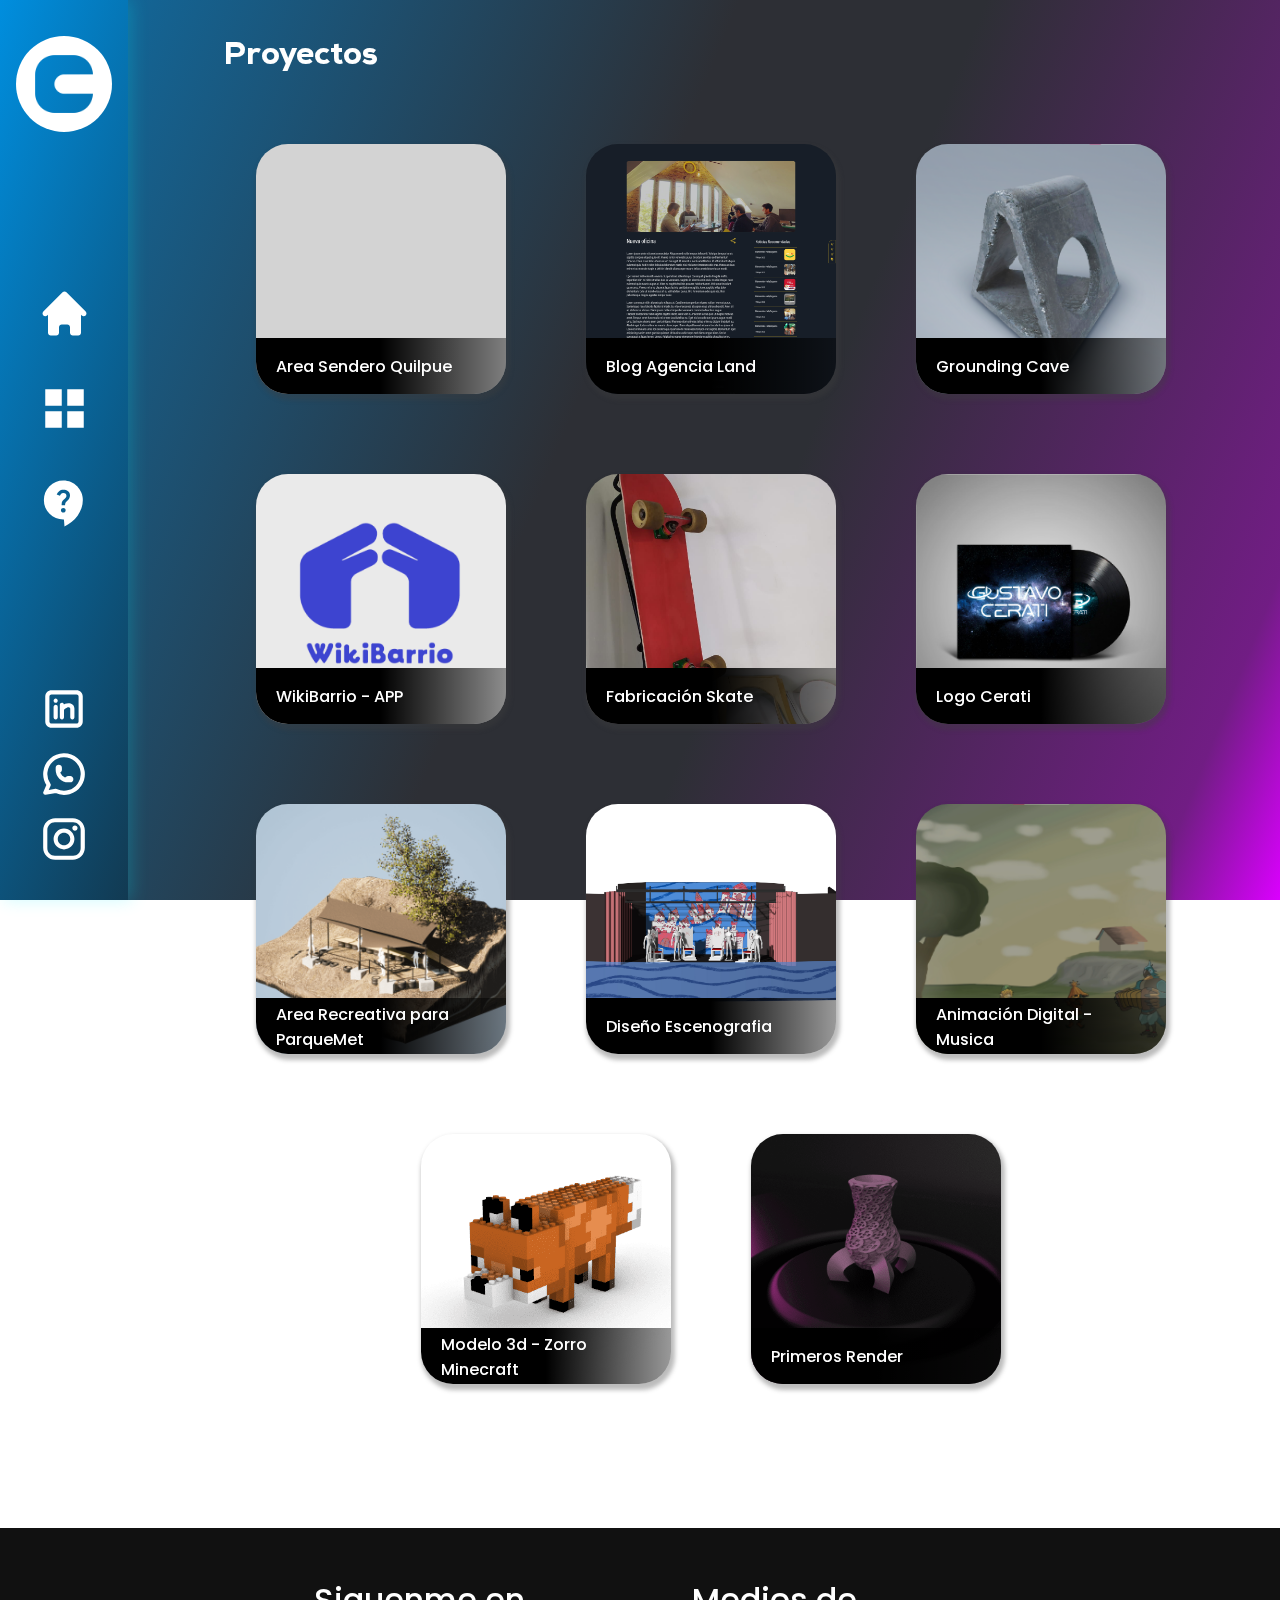
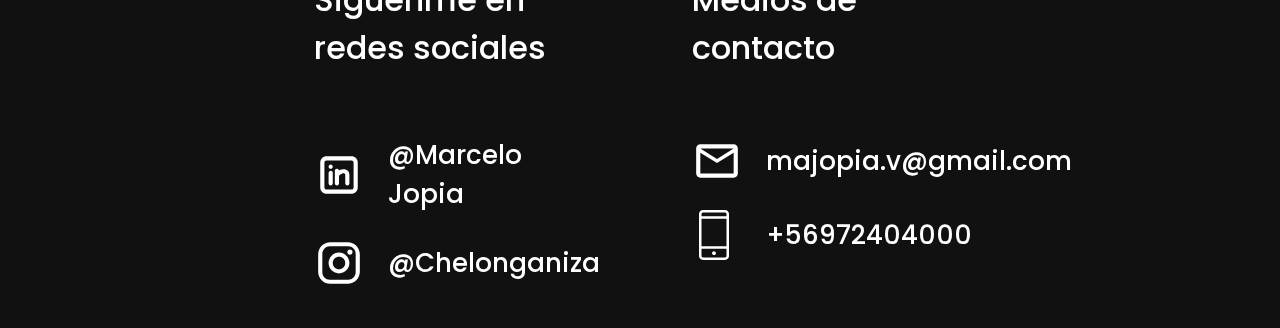
==== pages/proyectos.html @ ce01f214 "Solo falta lightbox" ====
<!DOCTYPE html>
<html lang="en">
<head>
    <meta charset="UTF-8">
    <meta name="viewport" content="width=device-width, initial-scale=1.0">
    <title>Proyectos</title>
    <link rel="stylesheet" href="../style.css">
    <link rel="icon" href="../images/favicon-16x16.png">
    <script src="../scripts/navbar.js"></script>
</head>
<body>
    <header>
        <div class="navbarDesktopShow">
            <nav class="navbar-desktop">
                <a href="../index.html" class="navbar-desktop-logo"></a>
                <div class="navbar-icons-desktop">
                    <a href="../index.html" class="navbar-icon-desktop">
                        <svg xmlns="http://www.w3.org/2000/svg" width="55" height="55" viewBox="0 0 55 55" fill="none">
                            <path d="M29.4446 6.30565C28.9289 5.79011 28.2296 5.50049 27.5004 5.50049C26.7712 5.50049 26.0718 5.79011 25.5561 6.30565L6.30614 25.5557C5.8052 26.0743 5.52802 26.769 5.53428 27.49C5.54055 28.211 5.82976 28.9008 6.33964 29.4107C6.84951 29.9205 7.53924 30.2097 8.26028 30.216C8.98132 30.2223 9.67598 29.9451 10.1946 29.4442L11.0004 28.6384V46.7499C11.0004 47.4792 11.2901 48.1787 11.8058 48.6944C12.3216 49.2102 13.021 49.4999 13.7504 49.4999H19.2504C19.9797 49.4999 20.6792 49.2102 21.1949 48.6944C21.7107 48.1787 22.0004 47.4792 22.0004 46.7499V41.2499C22.0004 40.5206 22.2901 39.8211 22.8058 39.3054C23.3216 38.7896 24.021 38.4999 24.7504 38.4999H30.2504C30.9797 38.4999 31.6792 38.7896 32.1949 39.3054C32.7107 39.8211 33.0004 40.5206 33.0004 41.2499V46.7499C33.0004 47.4792 33.2901 48.1787 33.8058 48.6944C34.3216 49.2102 35.021 49.4999 35.7504 49.4999H41.2504C41.9797 49.4999 42.6792 49.2102 43.1949 48.6944C43.7107 48.1787 44.0004 47.4792 44.0004 46.7499V28.6384L44.8061 29.4442C45.3248 29.9451 46.0194 30.2223 46.7405 30.216C47.4615 30.2097 48.1513 29.9205 48.6611 29.4107C49.171 28.9008 49.4602 28.211 49.4665 27.49C49.4728 26.769 49.1956 26.0743 48.6946 25.5557L29.4446 6.30565Z" fill="white"/>
                        </svg>
                    </a>
                    <a href="#" class="navbar-icon-desktop">
                        <svg xmlns="http://www.w3.org/2000/svg" width="55" height="55" viewBox="0 0 55 55" fill="none">
                            <path d="M24.75 24.75V8.25H8.25V24.75H24.75ZM46.75 24.75V8.25H30.25V24.75H46.75ZM24.75 46.75V30.25H8.25V46.75H24.75ZM46.75 46.75V30.25H30.25V46.75H46.75Z" fill="white"/>
                        </svg>
                    </a>
                    <a href="#footer" class="navbar-icon-desktop">
                        <svg xmlns="http://www.w3.org/2000/svg" width="55" height="55" viewBox="0 0 55 55" fill="none">
                            <path d="M27.5 50.4168L26.9271 43.5418H26.3542C20.9306 43.5418 16.3281 41.6512 12.5469 37.87C8.76562 34.0887 6.875 29.4863 6.875 24.0627C6.875 18.6391 8.76562 14.0366 12.5469 10.2554C16.3281 6.47412 20.9306 4.5835 26.3542 4.5835C29.066 4.5835 31.5967 5.08919 33.9465 6.10058C36.2962 7.11197 38.3587 8.50607 40.134 10.2829C41.9092 12.0597 43.3026 14.1222 44.314 16.4704C45.3253 18.8186 45.8318 21.3493 45.8333 24.0627C45.8333 26.9272 45.3658 29.6772 44.4308 32.3127C43.4958 34.9481 42.2156 37.3925 40.59 39.646C38.9675 41.8995 37.0387 43.9429 34.8035 45.7762C32.5684 47.6095 30.1339 49.1564 27.5 50.4168ZM26.2969 36.6095C26.9462 36.6095 27.5 36.3804 27.9583 35.922C28.4167 35.4637 28.6458 34.9099 28.6458 34.2606C28.6458 33.6113 28.4167 33.0575 27.9583 32.5991C27.5 32.1408 26.9462 31.9116 26.2969 31.9116C25.6476 31.9116 25.0938 32.1408 24.6354 32.5991C24.1771 33.0575 23.9479 33.6113 23.9479 34.2606C23.9479 34.9099 24.1771 35.4637 24.6354 35.922C25.0938 36.3804 25.6476 36.6095 26.2969 36.6095ZM24.6354 29.3335H28.0729C28.0729 28.1877 28.1875 27.3856 28.4167 26.9272C28.6458 26.4689 29.3715 25.6286 30.5938 24.4064C31.2813 23.7189 31.8542 22.9741 32.3125 22.172C32.7708 21.37 33 20.5106 33 19.5939C33 17.646 32.3415 16.1847 31.0246 15.21C29.7076 14.2352 28.1508 13.7486 26.3542 13.7502C24.6736 13.7502 23.2604 14.2184 22.1146 15.155C20.9688 16.0915 20.1667 17.2274 19.7083 18.5627L22.9167 19.8231C23.1076 19.1738 23.4705 18.5344 24.0052 17.905C24.5399 17.2755 25.3229 16.96 26.3542 16.9585C27.3854 16.9585 28.1592 17.245 28.6756 17.8179C29.192 18.3908 29.4494 19.021 29.4479 19.7085C29.4479 20.3578 29.2569 20.9406 28.875 21.457C28.4931 21.9734 28.0347 22.4982 27.5 23.0314C26.1632 24.1772 25.3519 25.0847 25.0662 25.7539C24.7806 26.4231 24.6369 27.6163 24.6354 29.3335Z" fill="white"/>
                        </svg>
                    </a>
                </div>
                <div class="navbar-desktop-socialnetworks-icons">
                    <a href="https://www.linkedin.com/in/marcelo-jopia-videla-800a271a1/" target="_blank" class="navbar-desktop-socialnetworks-icon">
                        <svg xmlns="http://www.w3.org/2000/svg" width="50" height="50" viewBox="0 0 50 50" fill="none">
                            <path d="M37.5 6.25C39.1576 6.25 40.7473 6.90848 41.9194 8.08058C43.0915 9.25269 43.75 10.8424 43.75 12.5V37.5C43.75 39.1576 43.0915 40.7473 41.9194 41.9194C40.7473 43.0915 39.1576 43.75 37.5 43.75H12.5C10.8424 43.75 9.25269 43.0915 8.08058 41.9194C6.90848 40.7473 6.25 39.1576 6.25 37.5V12.5C6.25 10.8424 6.90848 9.25269 8.08058 8.08058C9.25269 6.90848 10.8424 6.25 12.5 6.25H37.5ZM37.5 10.4167H12.5C11.9475 10.4167 11.4176 10.6362 11.0269 11.0269C10.6362 11.4176 10.4167 11.9475 10.4167 12.5V37.5C10.4167 38.0525 10.6362 38.5824 11.0269 38.9731C11.4176 39.3638 11.9475 39.5833 12.5 39.5833H37.5C38.0525 39.5833 38.5824 39.3638 38.9731 38.9731C39.3638 38.5824 39.5833 38.0525 39.5833 37.5V12.5C39.5833 11.9475 39.3638 11.4176 38.9731 11.0269C38.5824 10.6362 38.0525 10.4167 37.5 10.4167ZM16.6667 20.8333C17.1769 20.8334 17.6695 21.0207 18.0508 21.3598C18.4321 21.6989 18.6757 22.1661 18.7354 22.6729L18.75 22.9167V33.3333C18.7494 33.8643 18.5461 34.3751 18.1816 34.7612C17.817 35.1473 17.3188 35.3797 16.7888 35.4108C16.2587 35.4419 15.7367 35.2694 15.3295 34.9286C14.9223 34.5878 14.6606 34.1044 14.5979 33.5771L14.5833 33.3333V22.9167C14.5833 22.3641 14.8028 21.8342 15.1935 21.4435C15.5842 21.0528 16.1141 20.8333 16.6667 20.8333ZM22.9167 18.75C23.4046 18.7499 23.877 18.9211 24.2517 19.2337C24.6263 19.5462 24.8793 19.9804 24.9667 20.4604C25.3859 20.2173 25.8193 19.9996 26.2646 19.8083C27.6542 19.2146 29.7354 18.8875 31.6146 19.4771C32.6 19.7896 33.5896 20.3729 34.3229 21.3667C34.9792 22.2521 35.3333 23.3292 35.4042 24.5396L35.4167 25V33.3333C35.4161 33.8643 35.2128 34.3751 34.8482 34.7612C34.4837 35.1473 33.9855 35.3797 33.4554 35.4108C32.9253 35.4419 32.4034 35.2694 31.9962 34.9286C31.589 34.5878 31.3273 34.1044 31.2646 33.5771L31.25 33.3333V25C31.25 24.3125 31.0833 23.9917 30.975 23.8437C30.8195 23.6503 30.6052 23.5128 30.3646 23.4521C29.6396 23.2229 28.5958 23.3438 27.9021 23.6396C26.8604 24.0854 25.9062 24.7854 25.2563 25.4333L25 25.7083V33.3333C24.9994 33.8643 24.7961 34.3751 24.4316 34.7612C24.067 35.1473 23.5688 35.3797 23.0388 35.4108C22.5087 35.4419 21.9867 35.2694 21.5795 34.9286C21.1723 34.5878 20.9106 34.1044 20.8479 33.5771L20.8333 33.3333V20.8333C20.8333 20.2808 21.0528 19.7509 21.4435 19.3602C21.8342 18.9695 22.3641 18.75 22.9167 18.75ZM16.6667 14.5833C17.2192 14.5833 17.7491 14.8028 18.1398 15.1935C18.5305 15.5842 18.75 16.1141 18.75 16.6667C18.75 17.2192 18.5305 17.7491 18.1398 18.1398C17.7491 18.5305 17.2192 18.75 16.6667 18.75C16.1141 18.75 15.5842 18.5305 15.1935 18.1398C14.8028 17.7491 14.5833 17.2192 14.5833 16.6667C14.5833 16.1141 14.8028 15.5842 15.1935 15.1935C15.5842 14.8028 16.1141 14.5833 16.6667 14.5833Z" fill="white"/>
                        </svg>
                    </a>
                    <a href="https://wa.link/iuhqma" target="_blank" class="navbar-desktop-socialnetworks-icon">
                        <svg xmlns="http://www.w3.org/2000/svg" width="42" height="42" viewBox="0 0 42 42" fill="none">
                            <path d="M2.25 39.75L5.6875 31.8333C3.05763 28.1001 1.88056 23.5355 2.37718 18.996C2.8738 14.4566 5.00997 10.2545 8.38481 7.17816C11.7596 4.10188 16.1411 2.36294 20.707 2.2877C25.2729 2.21247 29.7094 3.8061 33.1837 6.76952C36.6581 9.73295 38.9315 13.8624 39.5775 18.3831C40.2234 22.9037 39.1973 27.5046 36.6919 31.3224C34.1864 35.1403 30.3738 37.9125 25.9696 39.119C21.5653 40.3254 16.8721 39.8831 12.7708 37.875L2.25 39.75Z" stroke="white" stroke-width="4.16667" stroke-linecap="round" stroke-linejoin="round"/>
                            <path d="M14.75 16.8335C14.75 17.1098 14.8597 17.3747 15.0551 17.5701C15.2504 17.7654 15.5154 17.8752 15.7917 17.8752C16.0679 17.8752 16.3329 17.7654 16.5282 17.5701C16.7236 17.3747 16.8333 17.1098 16.8333 16.8335V14.7502C16.8333 14.4739 16.7236 14.2089 16.5282 14.0136C16.3329 13.8182 16.0679 13.7085 15.7917 13.7085C15.5154 13.7085 15.2504 13.8182 15.0551 14.0136C14.8597 14.2089 14.75 14.4739 14.75 14.7502V16.8335ZM14.75 16.8335C14.75 19.5962 15.8475 22.2457 17.801 24.1992C19.7545 26.1527 22.404 27.2502 25.1667 27.2502M25.1667 27.2502H27.25C27.5263 27.2502 27.7912 27.1404 27.9866 26.9451C28.1819 26.7497 28.2917 26.4848 28.2917 26.2085C28.2917 25.9322 28.1819 25.6673 27.9866 25.4719C27.7912 25.2766 27.5263 25.1668 27.25 25.1668H25.1667C24.8904 25.1668 24.6254 25.2766 24.4301 25.4719C24.2347 25.6673 24.125 25.9322 24.125 26.2085C24.125 26.4848 24.2347 26.7497 24.4301 26.9451C24.6254 27.1404 24.8904 27.2502 25.1667 27.2502Z" stroke="white" stroke-width="4.16667" stroke-linecap="round" stroke-linejoin="round"/>
                        </svg>
                    </a>
                    <a href="https://www.instagram.com/chelonganiza/" target="_blank" class="navbar-desktop-socialnetworks-icon">
                        <svg xmlns="http://www.w3.org/2000/svg" width="50" height="50" viewBox="0 0 50 50" fill="none">
                            <path d="M16.2503 4.16699H33.7503C40.417 4.16699 45.8337 9.58366 45.8337 16.2503V33.7503C45.8337 36.955 44.5606 40.0285 42.2945 42.2945C40.0285 44.5606 36.955 45.8337 33.7503 45.8337H16.2503C9.58366 45.8337 4.16699 40.417 4.16699 33.7503V16.2503C4.16699 13.0456 5.44005 9.97218 7.70612 7.70612C9.97218 5.44005 13.0456 4.16699 16.2503 4.16699ZM15.8337 8.33366C13.8445 8.33366 11.9369 9.12384 10.5304 10.5304C9.12384 11.9369 8.33366 13.8445 8.33366 15.8337V34.167C8.33366 38.3128 11.6878 41.667 15.8337 41.667H34.167C36.1561 41.667 38.0638 40.8768 39.4703 39.4703C40.8768 38.0638 41.667 36.1561 41.667 34.167V15.8337C41.667 11.6878 38.3128 8.33366 34.167 8.33366H15.8337ZM35.9378 11.4587C36.6285 11.4587 37.2909 11.733 37.7793 12.2214C38.2676 12.7098 38.542 13.3722 38.542 14.0628C38.542 14.7535 38.2676 15.4159 37.7793 15.9042C37.2909 16.3926 36.6285 16.667 35.9378 16.667C35.2472 16.667 34.5848 16.3926 34.0964 15.9042C33.608 15.4159 33.3337 14.7535 33.3337 14.0628C33.3337 13.3722 33.608 12.7098 34.0964 12.2214C34.5848 11.733 35.2472 11.4587 35.9378 11.4587ZM25.0003 14.5837C27.763 14.5837 30.4125 15.6811 32.366 17.6346C34.3195 19.5881 35.417 22.2377 35.417 25.0003C35.417 27.763 34.3195 30.4125 32.366 32.366C30.4125 34.3195 27.763 35.417 25.0003 35.417C22.2377 35.417 19.5881 34.3195 17.6346 32.366C15.6811 30.4125 14.5837 27.763 14.5837 25.0003C14.5837 22.2377 15.6811 19.5881 17.6346 17.6346C19.5881 15.6811 22.2377 14.5837 25.0003 14.5837ZM25.0003 18.7503C23.3427 18.7503 21.753 19.4088 20.5809 20.5809C19.4088 21.753 18.7503 23.3427 18.7503 25.0003C18.7503 26.6579 19.4088 28.2476 20.5809 29.4197C21.753 30.5918 23.3427 31.2503 25.0003 31.2503C26.6579 31.2503 28.2476 30.5918 29.4197 29.4197C30.5918 28.2476 31.2503 26.6579 31.2503 25.0003C31.2503 23.3427 30.5918 21.753 29.4197 20.5809C28.2476 19.4088 26.6579 18.7503 25.0003 18.7503Z" fill="white"/>
                        </svg>
                    </a>
                </div>
            </nav>
        </div>
        <div class="navbarMobileShow">
            <nav>
                <div class="navbarMobileLayout">
                    <a href="../index.html"><img class="navbarMobileLogo" src="../images/mi-logo-gris-turquesa.png" alt=""></a>
                    <div class="navbarBurguerIcon" onclick="abrir();">
                        <svg xmlns="http://www.w3.org/2000/svg" width="42" height="42" viewBox="0 0 42 42" fill="none">
                            <path d="M35 30.625C35.6741 30.6253 36.3223 30.885 36.8102 31.3502C37.2981 31.8154 37.5883 32.4505 37.6207 33.1239C37.6531 33.7972 37.4252 34.4572 36.9842 34.9671C36.5432 35.477 35.923 35.7977 35.252 35.8628L35 35.875H7C6.32587 35.8747 5.67771 35.615 5.18982 35.1498C4.70194 34.6846 4.41173 34.0495 4.37933 33.3761C4.34694 32.7028 4.57484 32.0428 5.01581 31.5329C5.45678 31.023 6.07702 30.7023 6.748 30.6372L7 30.625H35ZM35 18.375C35.6962 18.375 36.3639 18.6516 36.8562 19.1438C37.3484 19.6361 37.625 20.3038 37.625 21C37.625 21.6962 37.3484 22.3639 36.8562 22.8562C36.3639 23.3484 35.6962 23.625 35 23.625H7C6.30381 23.625 5.63613 23.3484 5.14384 22.8562C4.65156 22.3639 4.375 21.6962 4.375 21C4.375 20.3038 4.65156 19.6361 5.14384 19.1438C5.63613 18.6516 6.30381 18.375 7 18.375H35ZM35 6.125C35.6962 6.125 36.3639 6.40156 36.8562 6.89384C37.3484 7.38613 37.625 8.05381 37.625 8.75C37.625 9.44619 37.3484 10.1139 36.8562 10.6062C36.3639 11.0984 35.6962 11.375 35 11.375H7C6.30381 11.375 5.63613 11.0984 5.14384 10.6062C4.65156 10.1139 4.375 9.44619 4.375 8.75C4.375 8.05381 4.65156 7.38613 5.14384 6.89384C5.63613 6.40156 6.30381 6.125 7 6.125H35Z" fill="white"/>
                        </svg>
                    </div>
                </div>
                <div class="menuDesplegableLayout" id="navbarDesplegable" style="display: none">
                    <div class="menuDesplegableSeccionTextoLayout">
                        <a class="menuDesplegableTextosLayout" href="../index.html">
                            <h3>Inicio</h3>
                            <svg xmlns="http://www.w3.org/2000/svg" width="45" height="45" viewBox="0 0 45 45" fill="none">
                                <path d="M24.0904 5.15926C23.6685 4.73745 23.0963 4.50049 22.4997 4.50049C21.9031 4.50049 21.3309 4.73745 20.9089 5.15926L5.15895 20.9093C4.74909 21.3336 4.5223 21.902 4.52743 22.4919C4.53256 23.0819 4.76919 23.6462 5.18635 24.0633C5.60352 24.4805 6.16785 24.7171 6.75779 24.7223C7.34774 24.7274 7.91609 24.5006 8.34045 24.0908L8.9997 23.4315V38.25C8.9997 38.8467 9.23675 39.419 9.65871 39.841C10.0807 40.263 10.653 40.5 11.2497 40.5H15.7497C16.3464 40.5 16.9187 40.263 17.3407 39.841C17.7626 39.419 17.9997 38.8467 17.9997 38.25V33.75C17.9997 33.1533 18.2367 32.581 18.6587 32.159C19.0807 31.7371 19.653 31.5 20.2497 31.5H24.7497C25.3464 31.5 25.9187 31.7371 26.3407 32.159C26.7626 32.581 26.9997 33.1533 26.9997 33.75V38.25C26.9997 38.8467 27.2367 39.419 27.6587 39.841C28.0807 40.263 28.653 40.5 29.2497 40.5H33.7497C34.3464 40.5 34.9187 40.263 35.3407 39.841C35.7626 39.419 35.9997 38.8467 35.9997 38.25V23.4315L36.6589 24.0908C37.0833 24.5006 37.6517 24.7274 38.2416 24.7223C38.8315 24.7171 39.3959 24.4805 39.813 24.0633C40.2302 23.6462 40.4668 23.0819 40.472 22.4919C40.4771 21.902 40.2503 21.3336 39.8404 20.9093L24.0904 5.15926Z" fill="black"/>
                            </svg>
                        </a>
                        <a class="menuDesplegableTextosLayout" href="#">
                            <h3>Proyectos</h3>
                            <svg xmlns="http://www.w3.org/2000/svg" width="45" height="45" viewBox="0 0 45 45" fill="none">
                                <path d="M20.25 20.25V6.75H6.75V20.25H20.25ZM38.25 20.25V6.75H24.75V20.25H38.25ZM20.25 38.25V24.75H6.75V38.25H20.25ZM38.25 38.25V24.75H24.75V38.25H38.25Z" fill="black"/>
                            </svg>
                        </a>
                        <a class="menuDesplegableTextosLayout" href="#footer">
                            <h3>Contacto</h3>
                            <svg xmlns="http://www.w3.org/2000/svg" width="45" height="45" viewBox="0 0 45 45" fill="none">
                                <path d="M22.5 41.25L22.0313 35.625H21.5625C17.125 35.625 13.3594 34.0781 10.2656 30.9844C7.17187 27.8906 5.625 24.125 5.625 19.6875C5.625 15.25 7.17187 11.4844 10.2656 8.39063C13.3594 5.29688 17.125 3.75 21.5625 3.75C23.7813 3.75 25.8519 4.16375 27.7744 4.99125C29.6969 5.81875 31.3844 6.95938 32.8369 8.41313C34.2894 9.86688 35.4294 11.5544 36.2569 13.4756C37.0844 15.3969 37.4988 17.4675 37.5 19.6875C37.5 22.0313 37.1175 24.2813 36.3525 26.4375C35.5875 28.5938 34.54 30.5938 33.21 32.4375C31.8825 34.2813 30.3044 35.9531 28.4756 37.4531C26.6469 38.9531 24.655 40.2188 22.5 41.25ZM21.5156 29.9531C22.0469 29.9531 22.5 29.7656 22.875 29.3906C23.25 29.0156 23.4375 28.5625 23.4375 28.0313C23.4375 27.5 23.25 27.0469 22.875 26.6719C22.5 26.2969 22.0469 26.1094 21.5156 26.1094C20.9844 26.1094 20.5313 26.2969 20.1563 26.6719C19.7813 27.0469 19.5938 27.5 19.5938 28.0313C19.5938 28.5625 19.7813 29.0156 20.1563 29.3906C20.5313 29.7656 20.9844 29.9531 21.5156 29.9531ZM20.1563 24H22.9688C22.9688 23.0625 23.0625 22.4063 23.25 22.0313C23.4375 21.6563 24.0313 20.9688 25.0313 19.9688C25.5938 19.4063 26.0625 18.7969 26.4375 18.1406C26.8125 17.4844 27 16.7813 27 16.0313C27 14.4375 26.4613 13.2419 25.3838 12.4444C24.3063 11.6469 23.0325 11.2488 21.5625 11.25C20.1875 11.25 19.0313 11.6331 18.0938 12.3994C17.1563 13.1656 16.5 14.095 16.125 15.1875L18.75 16.2188C18.9063 15.6875 19.2031 15.1644 19.6406 14.6494C20.0781 14.1344 20.7188 13.8763 21.5625 13.875C22.4063 13.875 23.0394 14.1094 23.4619 14.5781C23.8844 15.0469 24.095 15.5625 24.0938 16.125C24.0938 16.6563 23.9375 17.1331 23.625 17.5556C23.3125 17.9781 22.9375 18.4075 22.5 18.8438C21.4063 19.7813 20.7425 20.5238 20.5088 21.0713C20.275 21.6188 20.1575 22.595 20.1563 24Z" fill="black"/>
                            </svg>
                        </a>
                    </div>
                    <div class="menuDesplegableSeccionRedesLayout">
                        <a class="menuDesplegableRedesLayout" href="https://www.linkedin.com/in/marcelo-jopia-videla-800a271a1/" target="_blank">
                            <h5>Linkedin</h5>
                            <svg xmlns="http://www.w3.org/2000/svg" width="38" height="38" viewBox="0 0 38 38" fill="none">
                                <path d="M28.5 4.75C29.7598 4.75 30.968 5.25045 31.8588 6.14124C32.7496 7.03204 33.25 8.24022 33.25 9.5V28.5C33.25 29.7598 32.7496 30.968 31.8588 31.8588C30.968 32.7496 29.7598 33.25 28.5 33.25H9.5C8.24022 33.25 7.03204 32.7496 6.14124 31.8588C5.25045 30.968 4.75 29.7598 4.75 28.5V9.5C4.75 8.24022 5.25045 7.03204 6.14124 6.14124C7.03204 5.25045 8.24022 4.75 9.5 4.75H28.5ZM28.5 7.91667H9.5C9.08007 7.91667 8.67735 8.08348 8.38041 8.38041C8.08348 8.67735 7.91667 9.08007 7.91667 9.5V28.5C7.91667 28.9199 8.08348 29.3227 8.38041 29.6196C8.67735 29.9165 9.08007 30.0833 9.5 30.0833H28.5C28.9199 30.0833 29.3227 29.9165 29.6196 29.6196C29.9165 29.3227 30.0833 28.9199 30.0833 28.5V9.5C30.0833 9.08007 29.9165 8.67735 29.6196 8.38041C29.3227 8.08348 28.9199 7.91667 28.5 7.91667ZM12.6667 15.8333C13.0545 15.8334 13.4288 15.9758 13.7186 16.2335C14.0084 16.4912 14.1935 16.8463 14.2389 17.2314L14.25 17.4167V25.3333C14.2496 25.7369 14.095 26.1251 13.818 26.4185C13.541 26.7119 13.1623 26.8885 12.7595 26.9122C12.3566 26.9358 11.9599 26.8048 11.6504 26.5457C11.341 26.2867 11.1421 25.9193 11.0944 25.5186L11.0833 25.3333V17.4167C11.0833 16.9967 11.2501 16.594 11.5471 16.2971C11.844 16.0001 12.2467 15.8333 12.6667 15.8333ZM17.4167 14.25C17.7875 14.2499 18.1465 14.38 18.4313 14.6176C18.716 14.8551 18.9083 15.1851 18.9747 15.5499C19.2933 15.3652 19.6227 15.1997 19.9611 15.0543C21.0172 14.6031 22.5989 14.3545 24.0271 14.8026C24.776 15.0401 25.5281 15.4834 26.0854 16.2387C26.5842 16.9116 26.8533 17.7302 26.9072 18.6501L26.9167 19V25.3333C26.9162 25.7369 26.7617 26.1251 26.4847 26.4185C26.2076 26.7119 25.829 26.8885 25.4261 26.9122C25.0233 26.9358 24.6266 26.8048 24.3171 26.5457C24.0076 26.2867 23.8087 25.9193 23.7611 25.5186L23.75 25.3333V19C23.75 18.4775 23.6233 18.2337 23.541 18.1212C23.4228 17.9742 23.26 17.8697 23.0771 17.8236C22.5261 17.6494 21.7328 17.7413 21.2056 17.9661C20.4139 18.3049 19.6888 18.8369 19.1948 19.3293L19 19.5383V25.3333C18.9996 25.7369 18.845 26.1251 18.568 26.4185C18.291 26.7119 17.9123 26.8885 17.5095 26.9122C17.1066 26.9358 16.7099 26.8048 16.4004 26.5457C16.091 26.2867 15.8921 25.9193 15.8444 25.5186L15.8333 25.3333V15.8333C15.8333 15.4134 16.0001 15.0107 16.2971 14.7137C16.594 14.4168 16.9967 14.25 17.4167 14.25ZM12.6667 11.0833C13.0866 11.0833 13.4893 11.2501 13.7863 11.5471C14.0832 11.844 14.25 12.2467 14.25 12.6667C14.25 13.0866 14.0832 13.4893 13.7863 13.7863C13.4893 14.0832 13.0866 14.25 12.6667 14.25C12.2467 14.25 11.844 14.0832 11.5471 13.7863C11.2501 13.4893 11.0833 13.0866 11.0833 12.6667C11.0833 12.2467 11.2501 11.844 11.5471 11.5471C11.844 11.2501 12.2467 11.0833 12.6667 11.0833Z" fill="#737373"/>
                            </svg>
                        </a>
                        <a class="menuDesplegableRedesLayout" href="https://www.instagram.com/chelonganiza/" target="_blank">
                            <h5>Instagram</h5>
                            <svg xmlns="http://www.w3.org/2000/svg" width="38" height="38" viewBox="0 0 38 38" fill="none">
                                <path d="M12.3503 3.16675H25.6503C30.717 3.16675 34.8337 7.28341 34.8337 12.3501V25.6501C34.8337 28.0857 33.8661 30.4215 32.1439 32.1437C30.4217 33.8659 28.0859 34.8334 25.6503 34.8334H12.3503C7.28366 34.8334 3.16699 30.7167 3.16699 25.6501V12.3501C3.16699 9.91451 4.13452 7.57869 5.85673 5.85648C7.57894 4.13428 9.91475 3.16675 12.3503 3.16675ZM12.0337 6.33341C10.5219 6.33341 9.07211 6.93395 8.00315 8.00291C6.93419 9.07186 6.33366 10.5217 6.33366 12.0334V25.9667C6.33366 29.1176 8.88283 31.6667 12.0337 31.6667H25.967C27.4787 31.6667 28.9285 31.0662 29.9975 29.9973C31.0665 28.9283 31.667 27.4785 31.667 25.9667V12.0334C31.667 8.88258 29.1178 6.33341 25.967 6.33341H12.0337ZM27.3128 8.70841C27.8377 8.70841 28.3411 8.91693 28.7123 9.2881C29.0835 9.65926 29.292 10.1627 29.292 10.6876C29.292 11.2125 29.0835 11.7159 28.7123 12.0871C28.3411 12.4582 27.8377 12.6667 27.3128 12.6667C26.7879 12.6667 26.2845 12.4582 25.9133 12.0871C25.5422 11.7159 25.3337 11.2125 25.3337 10.6876C25.3337 10.1627 25.5422 9.65926 25.9133 9.2881C26.2845 8.91693 26.7879 8.70841 27.3128 8.70841ZM19.0003 11.0834C21.1 11.0834 23.1136 11.9175 24.5983 13.4022C26.0829 14.8868 26.917 16.9005 26.917 19.0001C26.917 21.0997 26.0829 23.1133 24.5983 24.598C23.1136 26.0827 21.1 26.9167 19.0003 26.9167C16.9007 26.9167 14.8871 26.0827 13.4024 24.598C11.9177 23.1133 11.0837 21.0997 11.0837 19.0001C11.0837 16.9005 11.9177 14.8868 13.4024 13.4022C14.8871 11.9175 16.9007 11.0834 19.0003 11.0834ZM19.0003 14.2501C17.7405 14.2501 16.5324 14.7505 15.6416 15.6413C14.7508 16.5321 14.2503 17.7403 14.2503 19.0001C14.2503 20.2599 14.7508 21.468 15.6416 22.3588C16.5324 23.2496 17.7405 23.7501 19.0003 23.7501C20.2601 23.7501 21.4683 23.2496 22.3591 22.3588C23.2499 21.468 23.7503 20.2599 23.7503 19.0001C23.7503 17.7403 23.2499 16.5321 22.3591 15.6413C21.4683 14.7505 20.2601 14.2501 19.0003 14.2501Z" fill="#737373"/>
                            </svg>
                        </a>
                        <a class="menuDesplegableRedesLayout" href="https://wa.link/iuhqma" target="_blank">
                            <h5>Whatsapp</h5>
                            <div class="menuDesplegableIconosRedes">
                                <svg xmlns="http://www.w3.org/2000/svg" width="32" height="32" viewBox="0 0 32 32" fill="none">
                                    <path d="M1.75 30.2499L4.3625 24.2332C2.3638 21.396 1.46922 17.9269 1.84665 14.4769C2.22409 11.0269 3.84758 7.83328 6.41245 5.4953C8.97733 3.15732 12.3073 1.83573 15.7774 1.77855C19.2474 1.72137 22.6191 2.93253 25.2596 5.18473C27.9001 7.43693 29.628 10.5754 30.1189 14.011C30.6098 17.4467 29.83 20.9434 27.9258 23.8449C26.0217 26.7465 23.1241 28.8534 19.7769 29.7703C16.4296 30.6872 12.8628 30.351 9.74583 28.8249L1.75 30.2499Z" stroke="#737373" stroke-width="3" stroke-linecap="round" stroke-linejoin="round"/>
                                    <path d="M11.25 12.833C11.25 13.043 11.3334 13.2443 11.4819 13.3928C11.6303 13.5413 11.8317 13.6247 12.0417 13.6247C12.2516 13.6247 12.453 13.5413 12.6015 13.3928C12.7499 13.2443 12.8333 13.043 12.8333 12.833V11.2497C12.8333 11.0397 12.7499 10.8383 12.6015 10.6899C12.453 10.5414 12.2516 10.458 12.0417 10.458C11.8317 10.458 11.6303 10.5414 11.4819 10.6899C11.3334 10.8383 11.25 11.0397 11.25 11.2497V12.833ZM11.25 12.833C11.25 14.9326 12.0841 16.9463 13.5687 18.4309C15.0534 19.9156 17.067 20.7497 19.1667 20.7497M19.1667 20.7497H20.75C20.96 20.7497 21.1613 20.6663 21.3098 20.5178C21.4583 20.3693 21.5417 20.168 21.5417 19.958C21.5417 19.748 21.4583 19.5467 21.3098 19.3982C21.1613 19.2497 20.96 19.1663 20.75 19.1663H19.1667C18.9567 19.1663 18.7553 19.2497 18.6069 19.3982C18.4584 19.5467 18.375 19.748 18.375 19.958C18.375 20.168 18.4584 20.3693 18.6069 20.5178C18.7553 20.6663 18.9567 20.7497 19.1667 20.7497Z" stroke="#737373" stroke-width="3" stroke-linecap="round" stroke-linejoin="round"/>
                                </svg>
                            </div>
                        </a> 
                    </div>
                </div>
            </nav>
        </div>
    </header>
    <main>
        <div class="backgroundEffect"></div>
        <div class="layoutProjectPage justifyDesktop">
            <div class="projectPageTitle">
                <h1>Proyectos</h1>
            </div>
            <div class="projectsLayout">
                <a href="" class="cardProyecto" style="background: url(../images/ImgProyectos/FotomontajeQuilpue\ \(1\).png) lightgray 50% / cover no-repeat;">
                    <div class="cardProyectoFondoTitulo">
                        <p class="cardProyectoTitulo">Area Sendero Quilpue</p>
                    </div>
                </a>
                <a href="" class="cardProyecto" style="background: url(../images/ImgProyectos/LAND-SINGLE.png) lightgray 50% / cover no-repeat;">
                    <div class="cardProyectoFondoTitulo">
                        <p class="cardProyectoTitulo">Blog Agencia Land</p>
                    </div>
                </a>
                <a href="" class="cardProyecto" style="background: url(../images/ImgProyectos/grounding-cave.png) lightgray 50% / cover no-repeat;">
                    <div class="cardProyectoFondoTitulo">
                        <p class="cardProyectoTitulo">Grounding Cave</p>
                    </div>
                </a>
                <a href="" class="cardProyecto" style="background: url(../images/ImgProyectos/wikibarrio-logo.png) lightgray 50% / cover no-repeat;">
                    <div class="cardProyectoFondoTitulo">
                        <p class="cardProyectoTitulo">WikiBarrio - APP</p>
                    </div>
                </a>
                <a href="" class="cardProyecto" style="background: url(../images/ImgProyectos/industrial-7-1-skate-expo.jpg) lightgray 50% / cover no-repeat;">
                    <div class="cardProyectoFondoTitulo">
                        <p class="cardProyectoTitulo">Fabricación Skate</p>
                    </div>
                </a>
                <a href="" class="cardProyecto" style="background: url(../images/ImgProyectos/gustavo-cerati-logo.jfif) lightgray 50% / cover no-repeat;">
                    <div class="cardProyectoFondoTitulo">
                        <p class="cardProyectoTitulo">Logo Cerati</p>
                    </div>
                </a>
                <a href="" class="cardProyecto" style="background: url(../images/ImgProyectos/industrial-10-1-proyecto-parque-metropolitano-de-santiago.png) lightgray 50% / cover no-repeat;">
                    <div class="cardProyectoFondoTitulo">
                        <p class="cardProyectoTitulo">Area Recreativa para ParqueMet</p>
                    </div>
                </a>
                <a href="" class="cardProyecto" style="background: url(../images/ImgProyectos/dis-escenico-reyes.jpg) lightgray 50% / cover no-repeat;">
                    <div class="cardProyectoFondoTitulo">
                        <p class="cardProyectoTitulo">Diseño Escenografia</p>
                    </div>
                </a>
                <a href="" class="cardProyecto" style="background: url(../images/ImgProyectos/animacion-zelda.png) lightgray 50% / cover no-repeat;">
                    <div class="cardProyectoFondoTitulo">
                        <p class="cardProyectoTitulo">Animación Digital - Musica</p>
                    </div>
                </a>
                <a href="" class="cardProyecto" style="background: url(../images/ImgProyectos/industrial-4-render-zorro-de-minecraft-en-lego.PNG) lightgray 50% / cover no-repeat;">
                    <div class="cardProyectoFondoTitulo">
                        <p class="cardProyectoTitulo">Modelo 3d - Zorro Minecraft</p>
                    </div>
                </a>
                <a href="" class="cardProyecto" style="background: url(../images/ImgProyectos/industrial-9-florero-impresion-3d.png) lightgray 50% / cover no-repeat;">
                    <div class="cardProyectoFondoTitulo">
                        <p class="cardProyectoTitulo">Primeros Render</p>
                    </div>
                </a>
            </div>
        </div>
    </main>
    <footer id="footer">
        <div class="footerLayout">
            <div class="footerContect">
                <div class="footerTitleLayout">
                    <div class="footerTitleText">
                        <p>Siguenme en redes sociales</p>
                    </div>
                </div>
                <div class="footerContacts">
                    <a class="ContactContent" href="https://www.linkedin.com/in/marcelo-jopia-videla-800a271a1/" target="_blank">
                        <div class="ContactVector">
                            <svg xmlns="http://www.w3.org/2000/svg" width="50" height="50" viewBox="0 0 50 50" fill="none">
                                <path d="M37.5 6.25C39.1576 6.25 40.7473 6.90848 41.9194 8.08058C43.0915 9.25269 43.75 10.8424 43.75 12.5V37.5C43.75 39.1576 43.0915 40.7473 41.9194 41.9194C40.7473 43.0915 39.1576 43.75 37.5 43.75H12.5C10.8424 43.75 9.25269 43.0915 8.08058 41.9194C6.90848 40.7473 6.25 39.1576 6.25 37.5V12.5C6.25 10.8424 6.90848 9.25269 8.08058 8.08058C9.25269 6.90848 10.8424 6.25 12.5 6.25H37.5ZM37.5 10.4167H12.5C11.9475 10.4167 11.4176 10.6362 11.0269 11.0269C10.6362 11.4176 10.4167 11.9475 10.4167 12.5V37.5C10.4167 38.0525 10.6362 38.5824 11.0269 38.9731C11.4176 39.3638 11.9475 39.5833 12.5 39.5833H37.5C38.0525 39.5833 38.5824 39.3638 38.9731 38.9731C39.3638 38.5824 39.5833 38.0525 39.5833 37.5V12.5C39.5833 11.9475 39.3638 11.4176 38.9731 11.0269C38.5824 10.6362 38.0525 10.4167 37.5 10.4167ZM16.6667 20.8333C17.1769 20.8334 17.6695 21.0207 18.0508 21.3598C18.4321 21.6989 18.6757 22.1661 18.7354 22.6729L18.75 22.9167V33.3333C18.7494 33.8643 18.5461 34.3751 18.1816 34.7612C17.817 35.1473 17.3188 35.3797 16.7888 35.4108C16.2587 35.4419 15.7367 35.2694 15.3295 34.9286C14.9223 34.5878 14.6606 34.1044 14.5979 33.5771L14.5833 33.3333V22.9167C14.5833 22.3641 14.8028 21.8342 15.1935 21.4435C15.5842 21.0528 16.1141 20.8333 16.6667 20.8333ZM22.9167 18.75C23.4046 18.7499 23.877 18.9211 24.2517 19.2337C24.6263 19.5462 24.8793 19.9804 24.9667 20.4604C25.3859 20.2173 25.8193 19.9996 26.2646 19.8083C27.6542 19.2146 29.7354 18.8875 31.6146 19.4771C32.6 19.7896 33.5896 20.3729 34.3229 21.3667C34.9792 22.2521 35.3333 23.3292 35.4042 24.5396L35.4167 25V33.3333C35.4161 33.8643 35.2128 34.3751 34.8482 34.7612C34.4837 35.1473 33.9855 35.3797 33.4554 35.4108C32.9253 35.4419 32.4034 35.2694 31.9962 34.9286C31.589 34.5878 31.3273 34.1044 31.2646 33.5771L31.25 33.3333V25C31.25 24.3125 31.0833 23.9917 30.975 23.8437C30.8195 23.6503 30.6052 23.5128 30.3646 23.4521C29.6396 23.2229 28.5958 23.3437 27.9021 23.6396C26.8604 24.0854 25.9062 24.7854 25.2562 25.4333L25 25.7083V33.3333C24.9994 33.8643 24.7961 34.3751 24.4316 34.7612C24.067 35.1473 23.5688 35.3797 23.0388 35.4108C22.5087 35.4419 21.9867 35.2694 21.5795 34.9286C21.1723 34.5878 20.9106 34.1044 20.8479 33.5771L20.8333 33.3333V20.8333C20.8333 20.2808 21.0528 19.7509 21.4435 19.3602C21.8342 18.9695 22.3641 18.75 22.9167 18.75ZM16.6667 14.5833C17.2192 14.5833 17.7491 14.8028 18.1398 15.1935C18.5305 15.5842 18.75 16.1141 18.75 16.6667C18.75 17.2192 18.5305 17.7491 18.1398 18.1398C17.7491 18.5305 17.2192 18.75 16.6667 18.75C16.1141 18.75 15.5842 18.5305 15.1935 18.1398C14.8028 17.7491 14.5833 17.2192 14.5833 16.6667C14.5833 16.1141 14.8028 15.5842 15.1935 15.1935C15.5842 14.8028 16.1141 14.5833 16.6667 14.5833Z" fill="white"/>
                            </svg>
                        </div>
                        <div class="textContacts">
                            <p>@Marcelo Jopia</p>
                        </div>
                    </a>
                    <a class="ContactContent" href="https://www.instagram.com/chelonganiza/" target="_blank">
                        <div class="ContactVector">
                            <svg xmlns="http://www.w3.org/2000/svg" width="50" height="50" viewBox="0 0 50 50" fill="none">
                                <path d="M16.2503 4.16675H33.7503C40.417 4.16675 45.8337 9.58341 45.8337 16.2501V33.7501C45.8337 36.9548 44.5606 40.0282 42.2945 42.2943C40.0285 44.5604 36.955 45.8334 33.7503 45.8334H16.2503C9.58366 45.8334 4.16699 40.4167 4.16699 33.7501V16.2501C4.16699 13.0454 5.44005 9.97194 7.70612 7.70587C9.97218 5.43981 13.0456 4.16675 16.2503 4.16675ZM15.8337 8.33341C13.8445 8.33341 11.9369 9.12359 10.5304 10.5301C9.12384 11.9366 8.33366 13.8443 8.33366 15.8334V34.1667C8.33366 38.3126 11.6878 41.6667 15.8337 41.6667H34.167C36.1561 41.6667 38.0638 40.8766 39.4703 39.47C40.8768 38.0635 41.667 36.1559 41.667 34.1667V15.8334C41.667 11.6876 38.3128 8.33341 34.167 8.33341H15.8337ZM35.9378 11.4584C36.6285 11.4584 37.2909 11.7328 37.7793 12.2212C38.2676 12.7095 38.542 13.3719 38.542 14.0626C38.542 14.7532 38.2676 15.4156 37.7793 15.904C37.2909 16.3924 36.6285 16.6667 35.9378 16.6667C35.2472 16.6667 34.5848 16.3924 34.0964 15.904C33.608 15.4156 33.3337 14.7532 33.3337 14.0626C33.3337 13.3719 33.608 12.7095 34.0964 12.2212C34.5848 11.7328 35.2472 11.4584 35.9378 11.4584ZM25.0003 14.5834C27.763 14.5834 30.4125 15.6809 32.366 17.6344C34.3195 19.5879 35.417 22.2374 35.417 25.0001C35.417 27.7628 34.3195 30.4123 32.366 32.3658C30.4125 34.3193 27.763 35.4167 25.0003 35.4167C22.2377 35.4167 19.5881 34.3193 17.6346 32.3658C15.6811 30.4123 14.5837 27.7628 14.5837 25.0001C14.5837 22.2374 15.6811 19.5879 17.6346 17.6344C19.5881 15.6809 22.2377 14.5834 25.0003 14.5834ZM25.0003 18.7501C23.3427 18.7501 21.753 19.4086 20.5809 20.5807C19.4088 21.7528 18.7503 23.3425 18.7503 25.0001C18.7503 26.6577 19.4088 28.2474 20.5809 29.4195C21.753 30.5916 23.3427 31.2501 25.0003 31.2501C26.6579 31.2501 28.2476 30.5916 29.4197 29.4195C30.5918 28.2474 31.2503 26.6577 31.2503 25.0001C31.2503 23.3425 30.5918 21.7528 29.4197 20.5807C28.2476 19.4086 26.6579 18.7501 25.0003 18.7501Z" fill="white"/>
                            </svg>
                        </div>
                        <div class="textContacts">
                            <p>@Chelonganiza</p>
                        </div>
                    </a>
                </div>
            </div>
            <div class="footerContect">
                <div class="footerTitleLayout">
                    <div class="footerTitleText">
                        <p>Medios de contacto</p>
                    </div>
                </div>
                <div class="footerContacts">
                    <a class="ContactContent" href="mailto:majopia.v@gmail.com?subject=Contacto%20atreves%20de%20portafolio" target="_blank">
                        <div class="ContactVector">
                            <svg xmlns="http://www.w3.org/2000/svg" width="50" height="50" viewBox="0 0 50 50" fill="none">
                                <path d="M45.8337 12.4999C45.8337 10.2083 43.9587 8.33325 41.667 8.33325H8.33366C6.04199 8.33325 4.16699 10.2083 4.16699 12.4999V37.4999C4.16699 39.7916 6.04199 41.6666 8.33366 41.6666H41.667C43.9587 41.6666 45.8337 39.7916 45.8337 37.4999V12.4999ZM41.667 12.4999L25.0003 22.9166L8.33366 12.4999H41.667ZM41.667 37.4999H8.33366V16.6666L25.0003 27.0833L41.667 16.6666V37.4999Z" fill="white"/>
                            </svg>
                        </div>
                        <div class="textContacts">
                            <p>majopia.v@gmail.com</p>
                        </div>
                    </a>
                    <a class="ContactContent" href="https://wa.link/iuhqma" target="_blank">
                        <div class="ContactVector">
                            <svg xmlns="http://www.w3.org/2000/svg" width="50" height="50" viewBox="0 0 50 50" fill="none">
                                <path d="M11.0375 50C9.8875 50 8.9275 49.615 8.1575 48.845C7.3875 48.075 7.00167 47.1142 7 45.9625V4.0375C7 2.8875 7.38583 1.9275 8.1575 1.1575C8.92917 0.3875 9.88917 0.00166667 11.0375 0H32.9625C34.1125 0 35.0725 0.385833 35.8425 1.1575C36.6125 1.92917 36.9983 2.88917 37 4.0375V45.9625C37 47.1125 36.615 48.0725 35.845 48.8425C35.075 49.6125 34.1142 49.9983 32.9625 50H11.0375ZM9.5 38.845V45.9625C9.5 46.3458 9.66 46.6983 9.98 47.02C10.3017 47.34 10.6542 47.5 11.0375 47.5H32.9625C33.3458 47.5 33.6983 47.34 34.02 47.02C34.3417 46.7 34.5017 46.3475 34.5 45.9625V38.845H9.5ZM22 45.095C22.5167 45.095 22.9667 44.9033 23.35 44.52C23.7333 44.1367 23.925 43.6875 23.925 43.1725C23.925 42.6575 23.7333 42.2075 23.35 41.8225C22.9667 41.4375 22.5167 41.2467 22 41.25C21.4833 41.2533 21.0333 41.445 20.65 41.825C20.2667 42.205 20.075 42.655 20.075 43.175C20.075 43.695 20.2667 44.1442 20.65 44.5225C21.0333 44.9008 21.4833 45.09 22 45.095ZM9.5 36.3475H34.5V8.75H9.5V36.3475ZM9.5 6.25H34.5V4.0375C34.5 3.65417 34.34 3.30167 34.02 2.98C33.7 2.65833 33.3475 2.49833 32.9625 2.5H11.0375C10.6542 2.5 10.3017 2.66 9.98 2.98C9.65833 3.3 9.49833 3.6525 9.5 4.0375V6.25Z" fill="white"/>
                            </svg>
                        </div>
                        <div class="textContacts">
                            <p>+56972404000</p>
                        </div>
                    </a>
                </div>
            </div>
        </div>
    </footer>
</body>
</html>
---- style.css ----
@import url(fonts/stylesheet.css);
@import url(https://fonts.googleapis.com/css2?family=Poppins:ital,wght@0,100;0,200;0,300;0,400;0,500;0,600;0,700;0,800;0,900;1,100;1,200;1,300;1,400;1,500;1,600;1,700;1,800;1,900&display=swap);
*{
    margin: 0px;
}
h1,h2,h3,h4,h5{
    font-family: "Nexa";
    font-weight: 900;
    color: white;
}
p{
    font-family: "Poppins";
    color: white;
}
a{
    text-decoration: none;
    color: white;
}
button{
    font-family: "Nexa";
    font-size: 16px;
    color: white;
    display: flex;
    padding: 8px 40px;
    justify-content: center;
    align-items: center;
    border-radius: 16px;
    background: #008EDE;
    box-shadow: 0px 2px 4px 0px rgba(0, 0, 0, 0.25);
    border: none;
}
button:hover{
    cursor: pointer;
}
/* SCROLLBAR */
::-webkit-scrollbar {
    width: 8px;
}
::-webkit-scrollbar-track {
    box-shadow: inset 0 0 5px grey; 
    background-color: #2D2F35;
}
::-webkit-scrollbar-thumb {
    background: #00A3FF; 
    border-radius: 10px;
  }
::-webkit-scrollbar-thumb:hover {
    background: #008EDE; 
}
/* MargenDesktop */
.justifyDesktop{
    margin: 0px 34px 112px 176px;
}
/* NAVBAR */
.navbar-desktop{
    position: fixed;
    display: inline-flex;
    height: 100%;
    padding: 0px 16px 0px 16px;
    flex-direction: column;
    justify-content: space-between;
    align-items: center;
    flex-shrink: 0;
    background: linear-gradient(290deg, rgb(18, 58, 82) 0%, rgba(0, 142, 222, 1) 100%);
    box-shadow: 4px 0px 16px 0px rgba(0, 240, 255, 0.20);
    z-index: 2;
}
.navbar-desktop-logo{
    width: 96px;
    height: 96px;
    margin: 36px 0px 36px 0px;
    flex-shrink: 0;
    border-radius: 96px;
    background: url(images/mi-logo-gris-turquesa.png) 50% / cover no-repeat;
    filter: brightness(0) invert(1)
}
.navbar-icon-desktop{
    position: relative;
    top: 0;
    left: 0;
    width: 55px;
    height: 55px;
}
.navbar-icons-desktop{
    display: flex;
    flex-direction: column;
    align-items: flex-start;
    gap: 40px;
}
.navbar-desktop-socialnetworks-icon{
    display: flex;
    position: relative;
    top: 0;
    left: 0;
    width: 50px;
    height: 50px;
    justify-content: center;
    align-items: center;
    flex-shrink: 0;
}
.navbar-desktop-socialnetworks-icons{
    display: flex;
    flex-direction:column;
    gap: 15px;
    justify-content: space-between;
    margin: 36px 0px 36px 0px;
}
/* NAVBAR MOBILE */
.navbarMobileLayout{
    position: fixed;
    top: 0;
    display: flex;
    width: 100%;
    justify-content: space-between;
    align-items: center;
    z-index: 3;
    background: linear-gradient(290deg, rgb(18, 58, 82) 0%, rgba(0, 142, 222, 1) 100%);
}
.navbarMobileLogo{
    width: 56px;
    height: 56px;
    border-radius: 66px;
    padding: 16px;
    filter: brightness(0) invert(1)
}
.navbarBurguerIcon{
    display: flex;
    width: 42px;
    height: 42px;
    justify-content: center;
    align-items: center;
    flex-shrink: 0;
    padding: 16px;
    cursor: pointer;
}
.menuDesplegableLayout{
    background-color: white;
    position: fixed;
    top: 88px;
    padding: 0px 0px 24px 0px;
    display: flex;
    width: 100%;
    flex-direction: column;
    align-items: center;
    gap: 8px;
    z-index: 3;
}
.menuDesplegableSeccionTextoLayout{
    display: flex;
    padding: 8px;
    flex-direction: column;
    align-items: flex-end;
    align-self: stretch;
    padding: 8px;
}
.menuDesplegableSeccionRedesLayout{
    display: flex;
    padding: 0px 8px;
    flex-direction: column;
    align-items: flex-end;
    align-self: stretch;
}
.menuDesplegableTextosLayout{
    display: flex;
    padding: 8px;
    justify-content: flex-end;
    align-items: center;
    gap: 12px;
}
.menuDesplegableTextosLayout h3{
    color: black;
}
.menuDesplegableRedesLayout{
    display: flex;
    padding: 4px 8px;
    align-items: center;
    gap: 12px;
}
.menuDesplegableRedesLayout h5{
    color: #737373;
}
.menuDesplegableIconosRedes{
    display: flex;
    width: 38px;
    height: 38px;
    justify-content: center;
    align-items: center;
}

/* TOOLTIP NAVBAR */
.tooltip {
    position: relative;
    display: inline-block;
    border-bottom: 1px dotted black;
}
.navbar-icon-desktop .tooltiptext {
    font-family: "Nexa";
    visibility: hidden;
    width: 120px;
    background-color: black;
    color: #fff;
    text-align: center;
    border-radius: 10px;
    padding: 5px 0;
    position: absolute;
    z-index: 1;
    top: 10px;
    left: 125%;
}

.navbar-icon-desktop .tooltiptext::after {
    content: "";
    position: absolute;
    top: 50%;
    right: 100%;
    margin-top: -7px;
    border-width: 7px;
    border-style: solid;
    border-color: transparent black transparent transparent;
}
.navbar-icon-desktop:hover .tooltiptext {
    visibility: visible;
}

.navbar-desktop-socialnetworks-icon .tooltiptext {
    font-family: "Nexa";
    visibility: hidden;
    width: 120px;
    background-color: black;
    color: #fff;
    text-align: center;
    border-radius: 10px;
    padding: 5px 0;
    position: absolute;
    z-index: 1;
    top: 10px;
    left: 125%;
}

.navbar-desktop-socialnetworks-icon .tooltiptext::after {
    content: "";
    position: absolute;
    top: 50%;
    right: 100%;
    margin-top: -7px;
    border-width: 7px;
    border-style: solid;
    border-color: transparent black transparent transparent;
}
.navbar-desktop-socialnetworks-icon:hover .tooltiptext {
    visibility: visible;
}
  
/* GRADIANT BACKGROUND */
.backgroundEffect{
    height: 100vh;
    width: 100%;
    position: fixed;
    z-index: -1;
    background-color: rgba(45, 47, 53);
    background: linear-gradient(292deg, rgba(219, 0, 255, 1) 0%, rgba(113, 29, 132, 1) 8%, rgba(45, 47, 53, 1) 40%, rgba(45, 47, 53, 1) 55%, rgba(19, 101, 150, 1) 92%, rgba(0, 142, 222, 1) 100%);
}
/* BIENVENIDA HOME */
.home{
    display: flex;
    padding: 72px 0px;
    height: 75vh;
    flex-direction: column;
    justify-content: center;
    align-items: center;
    gap: 72px;
    align-self: stretch;
}
.titleHomeLayout{
    display: flex;
    padding: 40px 48px;
    justify-content: center;
    align-items: center;
    align-self: stretch;
}
.homeLogo{
    width: 228px;
    height: 228px;
    flex-shrink: 0;
    border-radius: 228px;
    filter: drop-shadow(0 0 3.5rem rgba(0, 142, 222, 0.2));
}
.parrafoHome{
    display: flex;
    width: 576px;
    justify-content: center;
    align-items: center;
    gap: 10px;
}
/* SOBRE MI HOME */
.sobreMiLayout{
    display: flex;
    height: 75vh;
    padding: 32px 24px;
    flex-direction: column;
    align-items: center;
    gap: 32px;
    align-self: stretch;
}
.TituloSobreMi{
    display: flex;
    align-items: center;
    gap: 10px;
    align-self: stretch;
}
.parrafoSobreMi{
    display: flex;
    justify-content: center;
    align-items: center;
    gap: 10px;
    align-self: stretch;
}
.imgSobreMi{
    display: flex;
    height: 450px;
    flex-direction: column;
    justify-content: center;
    align-items: center;
    filter: drop-shadow(0 0 5rem rgba(221, 0, 255, 0.5));
}
/* HABILIDADES HOME */
.habilidadesLayout{
    display: flex;
    flex-direction: row;
    height: 75vh;
    padding: 32px 24px;
    justify-content: space-between;
    align-items: flex-start;
    align-content: center;
    gap: 32px;
    align-self: stretch;
    flex-wrap: wrap;
}
.habilidadesLayoutTextos{
    display: flex;
    flex-direction: column;
    align-items: start;
    gap: 32px;
    width: 45%;
}
.habilidadesParrafo{
    display: flex;
    justify-content: center;
    align-items: center;
}
.habilidadesTitulo{
    display: flex;
    align-items: center;
}
.barrasHabilidadLayout{
    display: flex;
    flex-direction: column;
    align-items: flex-start;
    gap: 32px;
    width: 45%;
}
.barraHabilidadLayout{
    display: flex;
    flex-direction: row;
    padding: 8px 22px 8px 0px;
    justify-content: start;
    align-items: center;
    gap: 32px;
}
.imgBarraHabilidad{
    display: flex;
    width: 96px;
    height: 96px;
    justify-content: center;
    align-items: center;
}
.barraHabilidad{
    margin: auto;
    width: 360px;
    height: 20px;
    border-radius: 10px;
    background: #111111;
    box-shadow: 5px 5px 16px 0px rgba(221, 0, 255, 0.4);
}
.barraHabilidadRelleno{
    position: relative;
    width: 100%;
    height: 20px;  
    border-radius: 10px;
    background: linear-gradient(290deg, rgba(0, 142, 222, 1) 0%, rgb(18, 58, 82) 100%);
}
/* PROYECTOS HOME */
.proyectosHomeLayout{
    display: flex;
    height: 75vh;
    padding: 32px 24px;
    justify-content: space-evenly;
    flex-direction: column;
    align-items: center;
    gap: 32px;
    align-self: stretch;
}
.justifyTitleStart{
    width: 100%;
    display: flex;
    justify-content: start;
}
/* PAGE PROYECTOS */
.layoutProjectPage{
    margin: 10;
    display: flex;
    flex-direction: column;
    align-items: center;
}
.projectPageTitle{
    display: flex;
    padding: 40px 48px;
    align-items: start;
    align-self: stretch;
}
.projectsLayout{
    display: flex;
    padding: 32px;
    gap: 80px;
    justify-content: center;
    align-items: flex-start;
    align-content: space-between;
    align-self: stretch;
    flex-wrap: wrap;
}

.cardProyecto{
    width: 250px;
    height: 250px;
    flex-shrink: 0;
    border-radius: 32px;
    background: url(images/mi-logo-gris-turquesa.png) lightgray 50% / cover no-repeat;
    box-shadow: 2px 4px 4px 2px rgba(62, 62, 62, 0.35);
    filter: drop-shadow(0 0 5rem rgba(221, 0, 255, 0.0)); /* Asegura que no brillen inicialmente */
    transition: filter 0.5s; /* Transición suave para la propiedad filter */
}
.cardProyecto:hover{
    filter: drop-shadow(0 0 5rem rgba(221, 0, 255, 0.5)); /* Al poner el mouse encima, aplicar el efecto */
}


.cardProyectoFondoTitulo{
    display: flex;
    width: 250px;
    height: 56px;
    align-items: center;
    gap: 10px;
    flex-shrink: 0;
    flex-wrap: wrap;
    border-radius: 0px 0px 32px 32px;
    background: linear-gradient(90deg, #000 50%, rgba(0, 0, 0, 0.40) 100%);
    position: relative;
    top: 194px;
}
.cardProyectoTitulo{
    display: flex;
    padding: 4px 20px;
    flex-direction: column;
    justify-content: center;
    flex: 1 0 0;
    align-self: stretch;
    color: #FFF;
    font-size: 16px;
    font-style: normal;
    font-weight: 500;
    line-height: normal;
}
/* FOOTER */
.footerLayout{
    display: flex;
    padding: 8px 24px 40px 24px;
    justify-content: center;
    align-items: flex-start;
    align-content: flex-start;
    gap: 8px;
    flex-wrap: wrap;
    background: #111111;
}
.footerContect{
    display: flex;
    min-width: 360px;
    flex-direction: column;
    align-items: flex-start;
    gap: 24px;
    width: 30%;
}
.footerTitleLayout{
    display: flex;
    padding: 40px 48px;
    align-items: center;
    gap: 10px;
    align-self: stretch;
}
.footerTitleText{
    font-size: 32px;
    font-weight: 500;
    color: white;
}
.footerContacts{
    display: flex;
    flex-direction: column;
    align-items: flex-start;
    gap: 24px;
    align-self: stretch;
}
.ContactContent{
    display: flex;
    padding: 0px 48px;
    align-items: center;
    gap: 24px;
    align-self: stretch;
}
.ContactVector{
    display: flex;
    width: 50px;
    height: 50px;
    justify-content: center;
    align-items: center;
}
.textContacts{
    font-size: 26px;
    font-weight: 500;
    color: white;
}
@media (min-width: 769px) {
    .navbarDesktopShow{
        display: block !important;
    }
    .navbarMobileShow {
        display: none !important;
    }
}
@media (max-width: 768px) {
    .navbarDesktopShow {
        display: none !important;
    }
    .navbarMobileShow {
        display: block !important;
    }
    .justifyDesktop{
        margin: 0px;
    }
    /* SOBRE MI HOME */
    .sobreMiLayout{
        height: auto;
    }
    /* HABILIDADES HOME */
    .habilidadesLayout{
        display: flex;
        flex-direction: column;
        height: auto;
        flex-wrap: nowrap;
        justify-content: center;
        align-items: center;
    }
    .habilidadesLayoutTextos{
        display: flex;
        flex-direction: column;
        align-items: start;
        width: 100%;
    }
    .barrasHabilidadLayout{
        display: flex;
        flex-direction: column;
        justify-content: start;
        align-items: center;
        gap: 32px;
        width: 100%;
    }
    /* FOOTER */
    .footerTitleLayout{
        display: flex;
        padding: 16px 48px;
        align-items: center;
        justify-content: center;
        gap: 10px;
        align-self: stretch;
    }
    .footerTitleText{
        font-size: 24px;
        font-weight: 500;
        color: white;
    }
    .textContacts{
        font-size: 16px;
        font-weight: 500;
        color: white;
    }
    .footerContect{
        width: 80%;
        margin: 24px 0px 24px 0px;
    }
    .footerContacts{
        display: flex;
        flex-direction: column;
        justify-content: center;
        align-items: center;
    }
    .ContactContent{
        margin: auto;
        width: 300px;
    }
    /* PROYECTOS PAGE */
    .projectPageTitle{
        padding: 136px 48px 24px 48px;
    }
    .imgBarraHabilidad{
        width: 64px;
        height: 64px;
    }
}
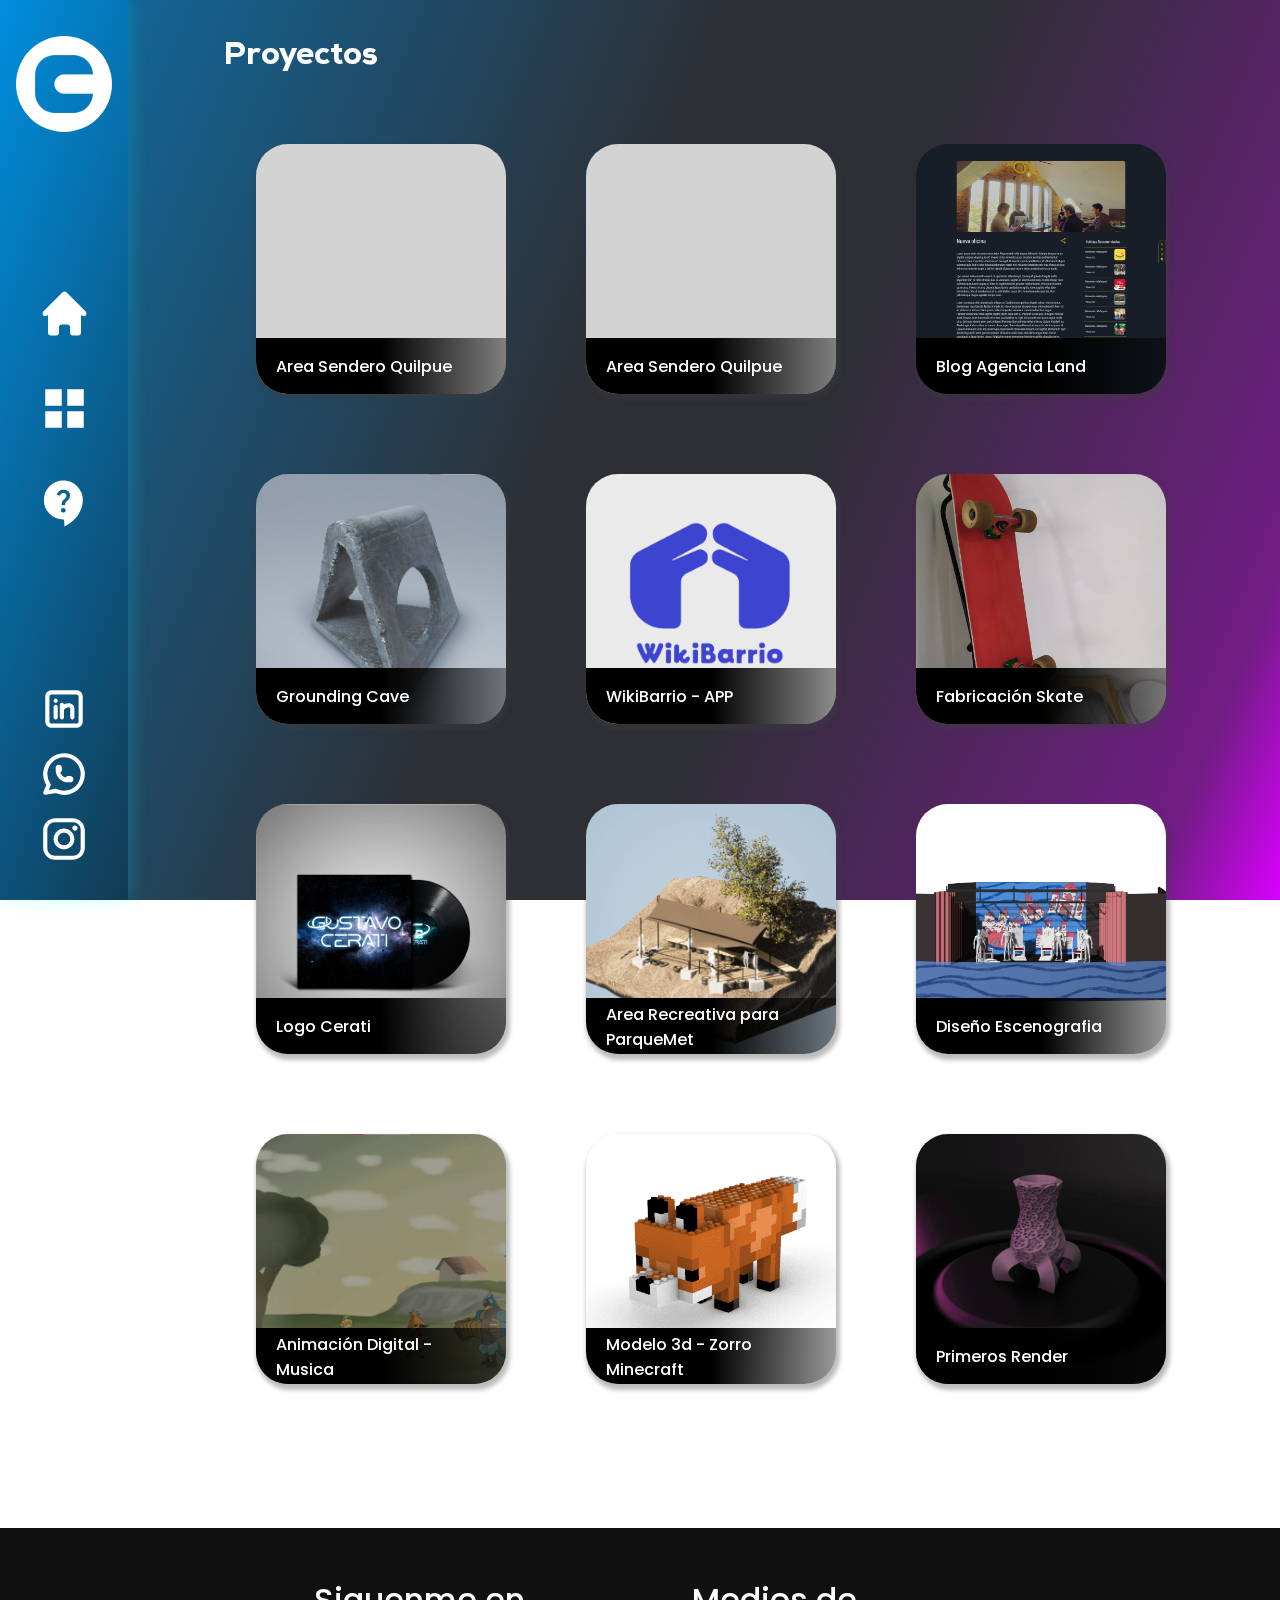
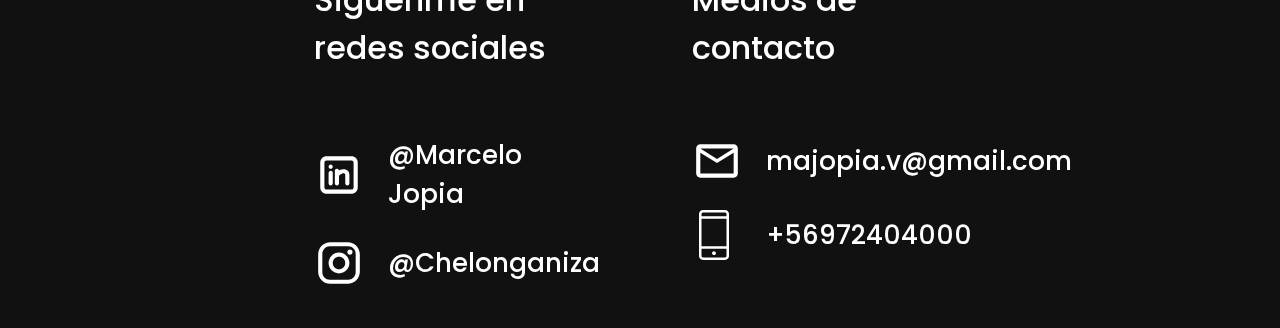
==== commit 70f9961d: "Lightbox1" ====
--- a/pages/proyectos.html
+++ b/pages/proyectos.html
@@ -7,6 +7,7 @@
     <link rel="stylesheet" href="../style.css">
     <link rel="icon" href="../images/favicon-16x16.png">
     <script src="../scripts/navbar.js"></script>
+    <script src="../scripts/lightbox.js"></script>
 </head>
 <body>
     <header>
@@ -15,16 +16,19 @@
                 <a href="../index.html" class="navbar-desktop-logo"></a>
                 <div class="navbar-icons-desktop">
                     <a href="../index.html" class="navbar-icon-desktop">
+                        <span class="tooltiptext">Inicio</span>
                         <svg xmlns="http://www.w3.org/2000/svg" width="55" height="55" viewBox="0 0 55 55" fill="none">
                             <path d="M29.4446 6.30565C28.9289 5.79011 28.2296 5.50049 27.5004 5.50049C26.7712 5.50049 26.0718 5.79011 25.5561 6.30565L6.30614 25.5557C5.8052 26.0743 5.52802 26.769 5.53428 27.49C5.54055 28.211 5.82976 28.9008 6.33964 29.4107C6.84951 29.9205 7.53924 30.2097 8.26028 30.216C8.98132 30.2223 9.67598 29.9451 10.1946 29.4442L11.0004 28.6384V46.7499C11.0004 47.4792 11.2901 48.1787 11.8058 48.6944C12.3216 49.2102 13.021 49.4999 13.7504 49.4999H19.2504C19.9797 49.4999 20.6792 49.2102 21.1949 48.6944C21.7107 48.1787 22.0004 47.4792 22.0004 46.7499V41.2499C22.0004 40.5206 22.2901 39.8211 22.8058 39.3054C23.3216 38.7896 24.021 38.4999 24.7504 38.4999H30.2504C30.9797 38.4999 31.6792 38.7896 32.1949 39.3054C32.7107 39.8211 33.0004 40.5206 33.0004 41.2499V46.7499C33.0004 47.4792 33.2901 48.1787 33.8058 48.6944C34.3216 49.2102 35.021 49.4999 35.7504 49.4999H41.2504C41.9797 49.4999 42.6792 49.2102 43.1949 48.6944C43.7107 48.1787 44.0004 47.4792 44.0004 46.7499V28.6384L44.8061 29.4442C45.3248 29.9451 46.0194 30.2223 46.7405 30.216C47.4615 30.2097 48.1513 29.9205 48.6611 29.4107C49.171 28.9008 49.4602 28.211 49.4665 27.49C49.4728 26.769 49.1956 26.0743 48.6946 25.5557L29.4446 6.30565Z" fill="white"/>
                         </svg>
                     </a>
                     <a href="#" class="navbar-icon-desktop">
+                        <span class="tooltiptext">Proyectos</span>
                         <svg xmlns="http://www.w3.org/2000/svg" width="55" height="55" viewBox="0 0 55 55" fill="none">
                             <path d="M24.75 24.75V8.25H8.25V24.75H24.75ZM46.75 24.75V8.25H30.25V24.75H46.75ZM24.75 46.75V30.25H8.25V46.75H24.75ZM46.75 46.75V30.25H30.25V46.75H46.75Z" fill="white"/>
                         </svg>
                     </a>
                     <a href="#footer" class="navbar-icon-desktop">
+                        <span class="tooltiptext">Contacto</span>
                         <svg xmlns="http://www.w3.org/2000/svg" width="55" height="55" viewBox="0 0 55 55" fill="none">
                             <path d="M27.5 50.4168L26.9271 43.5418H26.3542C20.9306 43.5418 16.3281 41.6512 12.5469 37.87C8.76562 34.0887 6.875 29.4863 6.875 24.0627C6.875 18.6391 8.76562 14.0366 12.5469 10.2554C16.3281 6.47412 20.9306 4.5835 26.3542 4.5835C29.066 4.5835 31.5967 5.08919 33.9465 6.10058C36.2962 7.11197 38.3587 8.50607 40.134 10.2829C41.9092 12.0597 43.3026 14.1222 44.314 16.4704C45.3253 18.8186 45.8318 21.3493 45.8333 24.0627C45.8333 26.9272 45.3658 29.6772 44.4308 32.3127C43.4958 34.9481 42.2156 37.3925 40.59 39.646C38.9675 41.8995 37.0387 43.9429 34.8035 45.7762C32.5684 47.6095 30.1339 49.1564 27.5 50.4168ZM26.2969 36.6095C26.9462 36.6095 27.5 36.3804 27.9583 35.922C28.4167 35.4637 28.6458 34.9099 28.6458 34.2606C28.6458 33.6113 28.4167 33.0575 27.9583 32.5991C27.5 32.1408 26.9462 31.9116 26.2969 31.9116C25.6476 31.9116 25.0938 32.1408 24.6354 32.5991C24.1771 33.0575 23.9479 33.6113 23.9479 34.2606C23.9479 34.9099 24.1771 35.4637 24.6354 35.922C25.0938 36.3804 25.6476 36.6095 26.2969 36.6095ZM24.6354 29.3335H28.0729C28.0729 28.1877 28.1875 27.3856 28.4167 26.9272C28.6458 26.4689 29.3715 25.6286 30.5938 24.4064C31.2813 23.7189 31.8542 22.9741 32.3125 22.172C32.7708 21.37 33 20.5106 33 19.5939C33 17.646 32.3415 16.1847 31.0246 15.21C29.7076 14.2352 28.1508 13.7486 26.3542 13.7502C24.6736 13.7502 23.2604 14.2184 22.1146 15.155C20.9688 16.0915 20.1667 17.2274 19.7083 18.5627L22.9167 19.8231C23.1076 19.1738 23.4705 18.5344 24.0052 17.905C24.5399 17.2755 25.3229 16.96 26.3542 16.9585C27.3854 16.9585 28.1592 17.245 28.6756 17.8179C29.192 18.3908 29.4494 19.021 29.4479 19.7085C29.4479 20.3578 29.2569 20.9406 28.875 21.457C28.4931 21.9734 28.0347 22.4982 27.5 23.0314C26.1632 24.1772 25.3519 25.0847 25.0662 25.7539C24.7806 26.4231 24.6369 27.6163 24.6354 29.3335Z" fill="white"/>
                         </svg>
@@ -32,17 +36,20 @@
                 </div>
                 <div class="navbar-desktop-socialnetworks-icons">
                     <a href="https://www.linkedin.com/in/marcelo-jopia-videla-800a271a1/" target="_blank" class="navbar-desktop-socialnetworks-icon">
+                        <span class="tooltiptext">Linkedin</span>
                         <svg xmlns="http://www.w3.org/2000/svg" width="50" height="50" viewBox="0 0 50 50" fill="none">
                             <path d="M37.5 6.25C39.1576 6.25 40.7473 6.90848 41.9194 8.08058C43.0915 9.25269 43.75 10.8424 43.75 12.5V37.5C43.75 39.1576 43.0915 40.7473 41.9194 41.9194C40.7473 43.0915 39.1576 43.75 37.5 43.75H12.5C10.8424 43.75 9.25269 43.0915 8.08058 41.9194C6.90848 40.7473 6.25 39.1576 6.25 37.5V12.5C6.25 10.8424 6.90848 9.25269 8.08058 8.08058C9.25269 6.90848 10.8424 6.25 12.5 6.25H37.5ZM37.5 10.4167H12.5C11.9475 10.4167 11.4176 10.6362 11.0269 11.0269C10.6362 11.4176 10.4167 11.9475 10.4167 12.5V37.5C10.4167 38.0525 10.6362 38.5824 11.0269 38.9731C11.4176 39.3638 11.9475 39.5833 12.5 39.5833H37.5C38.0525 39.5833 38.5824 39.3638 38.9731 38.9731C39.3638 38.5824 39.5833 38.0525 39.5833 37.5V12.5C39.5833 11.9475 39.3638 11.4176 38.9731 11.0269C38.5824 10.6362 38.0525 10.4167 37.5 10.4167ZM16.6667 20.8333C17.1769 20.8334 17.6695 21.0207 18.0508 21.3598C18.4321 21.6989 18.6757 22.1661 18.7354 22.6729L18.75 22.9167V33.3333C18.7494 33.8643 18.5461 34.3751 18.1816 34.7612C17.817 35.1473 17.3188 35.3797 16.7888 35.4108C16.2587 35.4419 15.7367 35.2694 15.3295 34.9286C14.9223 34.5878 14.6606 34.1044 14.5979 33.5771L14.5833 33.3333V22.9167C14.5833 22.3641 14.8028 21.8342 15.1935 21.4435C15.5842 21.0528 16.1141 20.8333 16.6667 20.8333ZM22.9167 18.75C23.4046 18.7499 23.877 18.9211 24.2517 19.2337C24.6263 19.5462 24.8793 19.9804 24.9667 20.4604C25.3859 20.2173 25.8193 19.9996 26.2646 19.8083C27.6542 19.2146 29.7354 18.8875 31.6146 19.4771C32.6 19.7896 33.5896 20.3729 34.3229 21.3667C34.9792 22.2521 35.3333 23.3292 35.4042 24.5396L35.4167 25V33.3333C35.4161 33.8643 35.2128 34.3751 34.8482 34.7612C34.4837 35.1473 33.9855 35.3797 33.4554 35.4108C32.9253 35.4419 32.4034 35.2694 31.9962 34.9286C31.589 34.5878 31.3273 34.1044 31.2646 33.5771L31.25 33.3333V25C31.25 24.3125 31.0833 23.9917 30.975 23.8437C30.8195 23.6503 30.6052 23.5128 30.3646 23.4521C29.6396 23.2229 28.5958 23.3438 27.9021 23.6396C26.8604 24.0854 25.9062 24.7854 25.2563 25.4333L25 25.7083V33.3333C24.9994 33.8643 24.7961 34.3751 24.4316 34.7612C24.067 35.1473 23.5688 35.3797 23.0388 35.4108C22.5087 35.4419 21.9867 35.2694 21.5795 34.9286C21.1723 34.5878 20.9106 34.1044 20.8479 33.5771L20.8333 33.3333V20.8333C20.8333 20.2808 21.0528 19.7509 21.4435 19.3602C21.8342 18.9695 22.3641 18.75 22.9167 18.75ZM16.6667 14.5833C17.2192 14.5833 17.7491 14.8028 18.1398 15.1935C18.5305 15.5842 18.75 16.1141 18.75 16.6667C18.75 17.2192 18.5305 17.7491 18.1398 18.1398C17.7491 18.5305 17.2192 18.75 16.6667 18.75C16.1141 18.75 15.5842 18.5305 15.1935 18.1398C14.8028 17.7491 14.5833 17.2192 14.5833 16.6667C14.5833 16.1141 14.8028 15.5842 15.1935 15.1935C15.5842 14.8028 16.1141 14.5833 16.6667 14.5833Z" fill="white"/>
                         </svg>
                     </a>
                     <a href="https://wa.link/iuhqma" target="_blank" class="navbar-desktop-socialnetworks-icon">
+                        <span class="tooltiptext">Whatsapp</span>
                         <svg xmlns="http://www.w3.org/2000/svg" width="42" height="42" viewBox="0 0 42 42" fill="none">
                             <path d="M2.25 39.75L5.6875 31.8333C3.05763 28.1001 1.88056 23.5355 2.37718 18.996C2.8738 14.4566 5.00997 10.2545 8.38481 7.17816C11.7596 4.10188 16.1411 2.36294 20.707 2.2877C25.2729 2.21247 29.7094 3.8061 33.1837 6.76952C36.6581 9.73295 38.9315 13.8624 39.5775 18.3831C40.2234 22.9037 39.1973 27.5046 36.6919 31.3224C34.1864 35.1403 30.3738 37.9125 25.9696 39.119C21.5653 40.3254 16.8721 39.8831 12.7708 37.875L2.25 39.75Z" stroke="white" stroke-width="4.16667" stroke-linecap="round" stroke-linejoin="round"/>
                             <path d="M14.75 16.8335C14.75 17.1098 14.8597 17.3747 15.0551 17.5701C15.2504 17.7654 15.5154 17.8752 15.7917 17.8752C16.0679 17.8752 16.3329 17.7654 16.5282 17.5701C16.7236 17.3747 16.8333 17.1098 16.8333 16.8335V14.7502C16.8333 14.4739 16.7236 14.2089 16.5282 14.0136C16.3329 13.8182 16.0679 13.7085 15.7917 13.7085C15.5154 13.7085 15.2504 13.8182 15.0551 14.0136C14.8597 14.2089 14.75 14.4739 14.75 14.7502V16.8335ZM14.75 16.8335C14.75 19.5962 15.8475 22.2457 17.801 24.1992C19.7545 26.1527 22.404 27.2502 25.1667 27.2502M25.1667 27.2502H27.25C27.5263 27.2502 27.7912 27.1404 27.9866 26.9451C28.1819 26.7497 28.2917 26.4848 28.2917 26.2085C28.2917 25.9322 28.1819 25.6673 27.9866 25.4719C27.7912 25.2766 27.5263 25.1668 27.25 25.1668H25.1667C24.8904 25.1668 24.6254 25.2766 24.4301 25.4719C24.2347 25.6673 24.125 25.9322 24.125 26.2085C24.125 26.4848 24.2347 26.7497 24.4301 26.9451C24.6254 27.1404 24.8904 27.2502 25.1667 27.2502Z" stroke="white" stroke-width="4.16667" stroke-linecap="round" stroke-linejoin="round"/>
                         </svg>
                     </a>
                     <a href="https://www.instagram.com/chelonganiza/" target="_blank" class="navbar-desktop-socialnetworks-icon">
+                        <span class="tooltiptext">Instagram</span>
                         <svg xmlns="http://www.w3.org/2000/svg" width="50" height="50" viewBox="0 0 50 50" fill="none">
                             <path d="M16.2503 4.16699H33.7503C40.417 4.16699 45.8337 9.58366 45.8337 16.2503V33.7503C45.8337 36.955 44.5606 40.0285 42.2945 42.2945C40.0285 44.5606 36.955 45.8337 33.7503 45.8337H16.2503C9.58366 45.8337 4.16699 40.417 4.16699 33.7503V16.2503C4.16699 13.0456 5.44005 9.97218 7.70612 7.70612C9.97218 5.44005 13.0456 4.16699 16.2503 4.16699ZM15.8337 8.33366C13.8445 8.33366 11.9369 9.12384 10.5304 10.5304C9.12384 11.9369 8.33366 13.8445 8.33366 15.8337V34.167C8.33366 38.3128 11.6878 41.667 15.8337 41.667H34.167C36.1561 41.667 38.0638 40.8768 39.4703 39.4703C40.8768 38.0638 41.667 36.1561 41.667 34.167V15.8337C41.667 11.6878 38.3128 8.33366 34.167 8.33366H15.8337ZM35.9378 11.4587C36.6285 11.4587 37.2909 11.733 37.7793 12.2214C38.2676 12.7098 38.542 13.3722 38.542 14.0628C38.542 14.7535 38.2676 15.4159 37.7793 15.9042C37.2909 16.3926 36.6285 16.667 35.9378 16.667C35.2472 16.667 34.5848 16.3926 34.0964 15.9042C33.608 15.4159 33.3337 14.7535 33.3337 14.0628C33.3337 13.3722 33.608 12.7098 34.0964 12.2214C34.5848 11.733 35.2472 11.4587 35.9378 11.4587ZM25.0003 14.5837C27.763 14.5837 30.4125 15.6811 32.366 17.6346C34.3195 19.5881 35.417 22.2377 35.417 25.0003C35.417 27.763 34.3195 30.4125 32.366 32.366C30.4125 34.3195 27.763 35.417 25.0003 35.417C22.2377 35.417 19.5881 34.3195 17.6346 32.366C15.6811 30.4125 14.5837 27.763 14.5837 25.0003C14.5837 22.2377 15.6811 19.5881 17.6346 17.6346C19.5881 15.6811 22.2377 14.5837 25.0003 14.5837ZM25.0003 18.7503C23.3427 18.7503 21.753 19.4088 20.5809 20.5809C19.4088 21.753 18.7503 23.3427 18.7503 25.0003C18.7503 26.6579 19.4088 28.2476 20.5809 29.4197C21.753 30.5918 23.3427 31.2503 25.0003 31.2503C26.6579 31.2503 28.2476 30.5918 29.4197 29.4197C30.5918 28.2476 31.2503 26.6579 31.2503 25.0003C31.2503 23.3427 30.5918 21.753 29.4197 20.5809C28.2476 19.4088 26.6579 18.7503 25.0003 18.7503Z" fill="white"/>
                         </svg>
@@ -115,61 +122,90 @@
                 <h1>Proyectos</h1>
             </div>
             <div class="projectsLayout">
-                <a href="" class="cardProyecto" style="background: url(../images/ImgProyectos/FotomontajeQuilpue\ \(1\).png) lightgray 50% / cover no-repeat;">
+
+                    <!-- Cada cardProyecto debe tener su contenido modal asociado -->
+                    <div class="cardProyecto" style="background: url(../images/ImgProyectos/FotomontajeQuilpue\ \(1\).png) lightgray 50% / cover no-repeat;" data-target="proyecto1">
+                        <div class="cardProyectoFondoTitulo">
+                            <p class="cardProyectoTitulo">Area Sendero Quilpue</p>
+                        </div>
+                    </div>
+                    <!-- Añadir más proyectos similares -->
+                
+                <!-- Contenido modal oculto para cada proyecto -->
+                <div class="lightbox-modal" id="proyecto1">
+                    <div class="lightbox-content">
+                        <div class="lightbox-slider">
+                            <img src="../images/ImgProyectos/FotomontajeQuilpue (1).png" alt="Area Sendero Quilpue">
+                            <img src="../images/ImgProyectos/FotomontajeQuilpue (2).png" alt="Otra Imagen 1">
+                            <img src="../images/ImgProyectos/FotomontajeQuilpue (3).png" alt="Otra Imagen 2">
+                            <!-- Agrega más imágenes según sea necesario -->
+                        </div>
+                        <h3>Area Sendero Quilpue</h3>
+                        <p>Descripción del proyecto Area Sendero Quilpue.</p>
+                        <!-- Botones de navegación del carrusel -->
+                        <button class="lightbox-prev">Prev</button>
+                        <button class="lightbox-next">Next</button>
+                    </div>
+                </div>
+                
+                <!-- Añadir más modales según los proyectos -->
+
+
+                <div href="" class="cardProyecto" style="background: url(../images/ImgProyectos/FotomontajeQuilpue\ \(1\).png) lightgray 50% / cover no-repeat;">
                     <div class="cardProyectoFondoTitulo">
                         <p class="cardProyectoTitulo">Area Sendero Quilpue</p>
                     </div>
-                </a>
-                <a href="" class="cardProyecto" style="background: url(../images/ImgProyectos/LAND-SINGLE.png) lightgray 50% / cover no-repeat;">
+                </div>
+                <div href="" class="cardProyecto" style="background: url(../images/ImgProyectos/LAND-SINGLE.png) lightgray 50% / cover no-repeat;">
                     <div class="cardProyectoFondoTitulo">
                         <p class="cardProyectoTitulo">Blog Agencia Land</p>
                     </div>
-                </a>
-                <a href="" class="cardProyecto" style="background: url(../images/ImgProyectos/grounding-cave.png) lightgray 50% / cover no-repeat;">
+                </div>
+                <div href="" class="cardProyecto" style="background: url(../images/ImgProyectos/grounding-cave.png) lightgray 50% / cover no-repeat;">
                     <div class="cardProyectoFondoTitulo">
                         <p class="cardProyectoTitulo">Grounding Cave</p>
                     </div>
-                </a>
-                <a href="" class="cardProyecto" style="background: url(../images/ImgProyectos/wikibarrio-logo.png) lightgray 50% / cover no-repeat;">
+                </div>
+                <div href="" class="cardProyecto" style="background: url(../images/ImgProyectos/wikibarrio-logo.png) lightgray 50% / cover no-repeat;">
                     <div class="cardProyectoFondoTitulo">
                         <p class="cardProyectoTitulo">WikiBarrio - APP</p>
                     </div>
-                </a>
-                <a href="" class="cardProyecto" style="background: url(../images/ImgProyectos/industrial-7-1-skate-expo.jpg) lightgray 50% / cover no-repeat;">
+                </div>
+                <div href="" class="cardProyecto" style="background: url(../images/ImgProyectos/industrial-7-1-skate-expo.jpg) lightgray 50% / cover no-repeat;">
                     <div class="cardProyectoFondoTitulo">
                         <p class="cardProyectoTitulo">Fabricación Skate</p>
                     </div>
-                </a>
-                <a href="" class="cardProyecto" style="background: url(../images/ImgProyectos/gustavo-cerati-logo.jfif) lightgray 50% / cover no-repeat;">
+                </div>
+                <div href="" class="cardProyecto" style="background: url(../images/ImgProyectos/gustavo-cerati-logo.jfif) lightgray 50% / cover no-repeat;">
                     <div class="cardProyectoFondoTitulo">
                         <p class="cardProyectoTitulo">Logo Cerati</p>
                     </div>
-                </a>
-                <a href="" class="cardProyecto" style="background: url(../images/ImgProyectos/industrial-10-1-proyecto-parque-metropolitano-de-santiago.png) lightgray 50% / cover no-repeat;">
+                </div>
+                <div href="" class="cardProyecto" style="background: url(../images/ImgProyectos/industrial-10-1-proyecto-parque-metropolitano-de-santiago.png) lightgray 50% / cover no-repeat;">
                     <div class="cardProyectoFondoTitulo">
                         <p class="cardProyectoTitulo">Area Recreativa para ParqueMet</p>
                     </div>
-                </a>
-                <a href="" class="cardProyecto" style="background: url(../images/ImgProyectos/dis-escenico-reyes.jpg) lightgray 50% / cover no-repeat;">
+                </div>
+                <div href="" class="cardProyecto" style="background: url(../images/ImgProyectos/dis-escenico-reyes.jpg) lightgray 50% / cover no-repeat;">
                     <div class="cardProyectoFondoTitulo">
                         <p class="cardProyectoTitulo">Diseño Escenografia</p>
                     </div>
-                </a>
-                <a href="" class="cardProyecto" style="background: url(../images/ImgProyectos/animacion-zelda.png) lightgray 50% / cover no-repeat;">
+                </div>
+                <div href="" class="cardProyecto" style="background: url(../images/ImgProyectos/animacion-zelda.png) lightgray 50% / cover no-repeat;">
                     <div class="cardProyectoFondoTitulo">
                         <p class="cardProyectoTitulo">Animación Digital - Musica</p>
                     </div>
-                </a>
-                <a href="" class="cardProyecto" style="background: url(../images/ImgProyectos/industrial-4-render-zorro-de-minecraft-en-lego.PNG) lightgray 50% / cover no-repeat;">
+                </div>
+                <div href="" class="cardProyecto" style="background: url(../images/ImgProyectos/industrial-4-render-zorro-de-minecraft-en-lego.PNG) lightgray 50% / cover no-repeat;">
                     <div class="cardProyectoFondoTitulo">
                         <p class="cardProyectoTitulo">Modelo 3d - Zorro Minecraft</p>
                     </div>
-                </a>
-                <a href="" class="cardProyecto" style="background: url(../images/ImgProyectos/industrial-9-florero-impresion-3d.png) lightgray 50% / cover no-repeat;">
+                </div>
+                <div href="" class="cardProyecto" style="background: url(../images/ImgProyectos/industrial-9-florero-impresion-3d.png) lightgray 50% / cover no-repeat;">
                     <div class="cardProyectoFondoTitulo">
                         <p class="cardProyectoTitulo">Primeros Render</p>
                     </div>
-                </a>
+                </div>
             </div>
         </div>
     </main>
--- a/style.css
+++ b/style.css
@@ -52,6 +52,10 @@
     margin: 0px 34px 112px 176px;
 }
 /* NAVBAR */
+header{
+    z-index: 99999;
+}
+
 .navbar-desktop{
     position: fixed;
     display: inline-flex;
@@ -432,15 +436,16 @@
 .cardProyecto{
     width: 250px;
     height: 250px;
+    cursor: pointer;
     flex-shrink: 0;
     border-radius: 32px;
     background: url(images/mi-logo-gris-turquesa.png) lightgray 50% / cover no-repeat;
     box-shadow: 2px 4px 4px 2px rgba(62, 62, 62, 0.35);
-    filter: drop-shadow(0 0 5rem rgba(221, 0, 255, 0.0)); /* Asegura que no brillen inicialmente */
-    transition: filter 0.5s; /* Transición suave para la propiedad filter */
+    filter: drop-shadow(0 0 5rem rgba(221, 0, 255, 0.0));
+    transition: filter 0.5s;
 }
 .cardProyecto:hover{
-    filter: drop-shadow(0 0 5rem rgba(221, 0, 255, 0.5)); /* Al poner el mouse encima, aplicar el efecto */
+    filter: drop-shadow(0 0 5rem rgba(221, 0, 255, 0.5));
 }
 
 
@@ -527,6 +532,95 @@
     font-weight: 500;
     color: white;
 }
+/* Lightbox */
+.lightbox-modal {
+    display: none;
+    position: fixed;
+    top: 0;
+    left: 0;
+    width: 100%;
+    height: 100%;
+    background-color: rgba(0, 0, 0, 0.7);
+    z-index: 9999;
+    overflow: auto;
+    backdrop-filter: blur(5px);
+}
+
+.lightbox-content {
+    background-color: #1b1b1b;
+    margin: 10% auto;
+    border: none;
+    width: 80%;
+    max-width: 600px;
+    position: relative;
+    border-radius: 8px;
+    filter: drop-shadow(0 0 1rem rgba(255, 255, 255, 0.3));
+}
+
+.lightbox-content img {
+    width: 100%;
+    height: auto;
+    max-height: 70vh; /* Ajusta según sea necesario */
+    border-radius: 8px 8px 0px 0px;
+}
+
+.lightbox-content p{
+    padding: 20px;
+}
+.lightbox-content h3{
+    padding: 20px 20px 0px 20px;
+}
+
+.lightbox-close {
+    color: #aaa;
+    float: right;
+    font-size: 28px;
+    font-weight: bold;
+    cursor: pointer;
+}
+
+.lightbox-content {
+    /* Estilos anteriores... */
+    position: relative;
+    text-align: center; /* Centrar imágenes y botones */
+}
+
+.lightbox-slider {
+    display: flex;
+    overflow-x: hidden; /* Ocultar desbordamiento horizontal */
+    align-items: center;
+    justify-content: center;
+    width: 100%;
+    height: auto;
+    margin-bottom: 10px; /* Espacio entre imágenes y descripción */
+}
+
+.lightbox-slider img {
+    max-width: 100%;
+    max-height: 70vh; /* Ajusta según sea necesario */
+    transition: transform 0.3s ease; /* Transición suave para el carrusel */
+}
+
+.lightbox-prev, .lightbox-next {
+    position: absolute;
+    top: 50%;
+    transform: translateY(-50%);
+    background: none;
+    border: none;
+    color: white;
+    font-size: 24px;
+    cursor: pointer;
+    z-index: 10;
+}
+
+.lightbox-prev {
+    left: 10px;
+}
+
+.lightbox-next {
+    right: 10px;
+}
+
 @media (min-width: 769px) {
     .navbarDesktopShow{
         display: block !important;
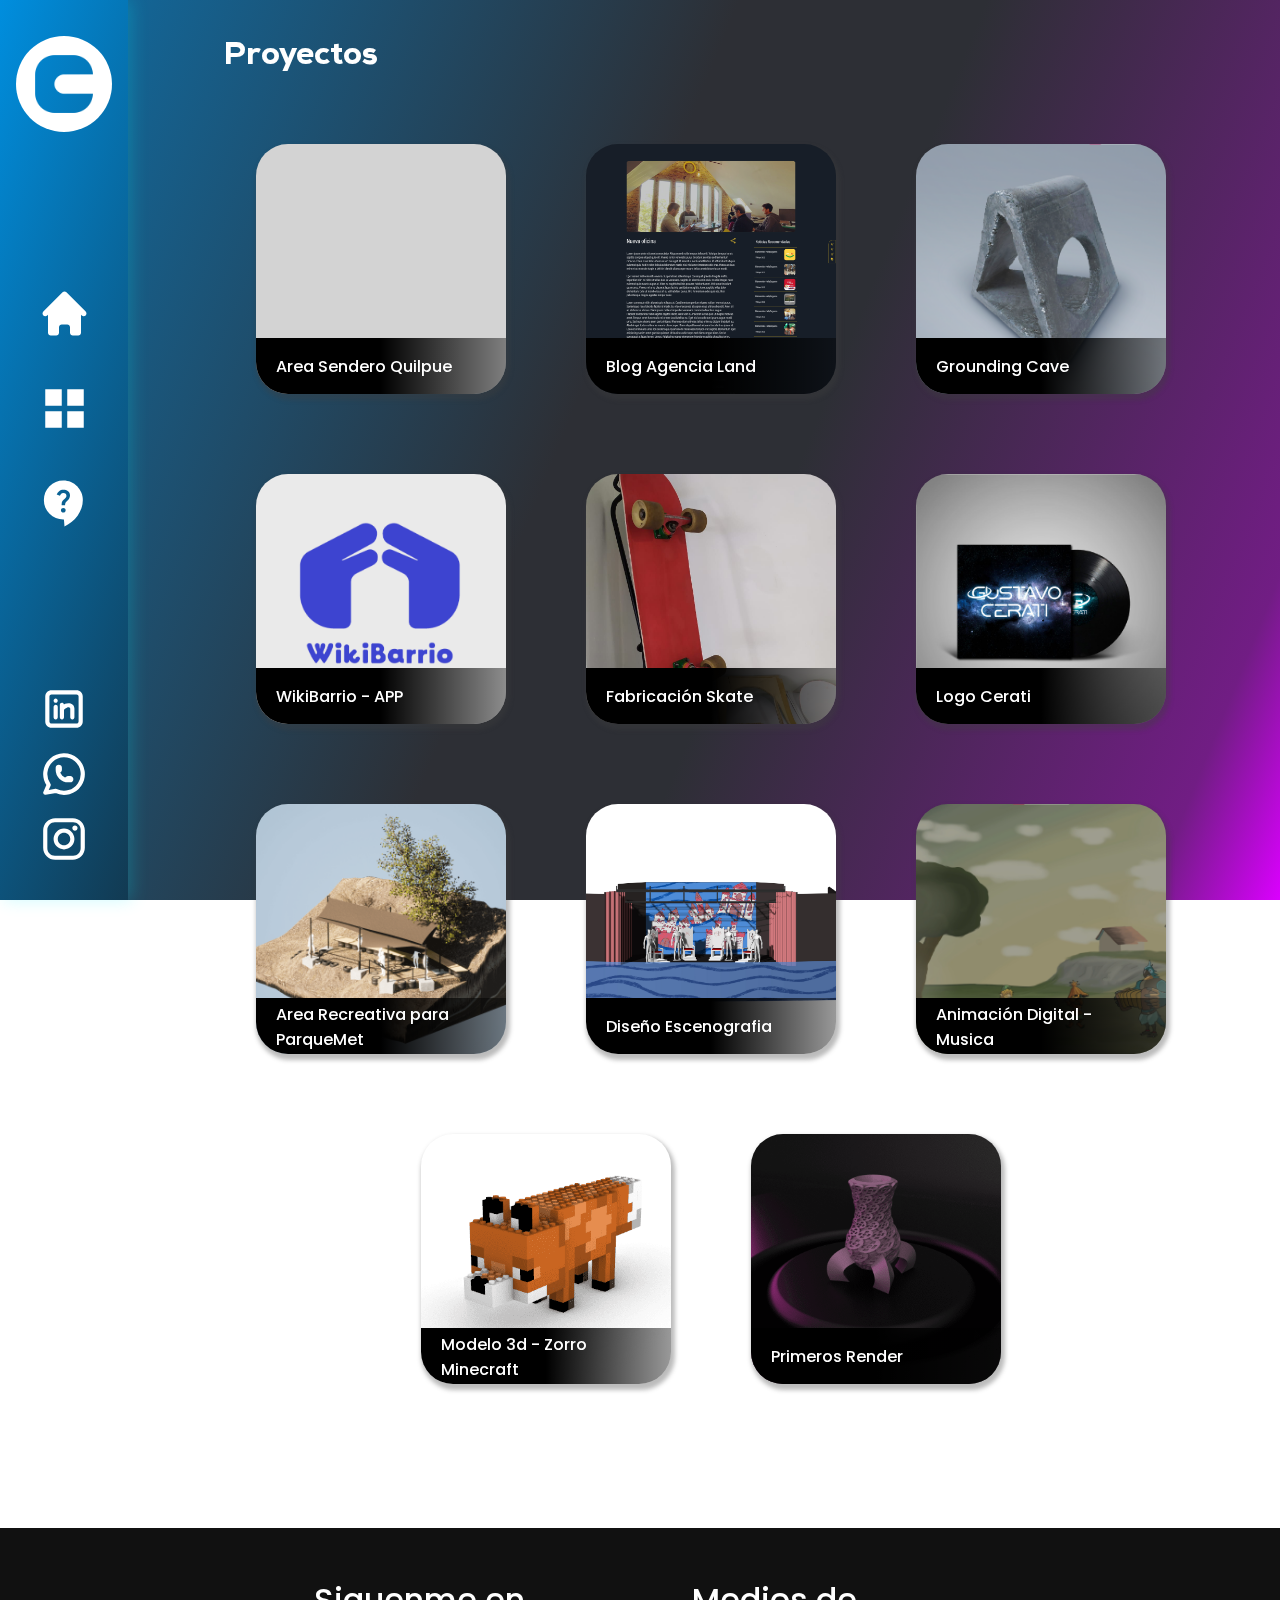
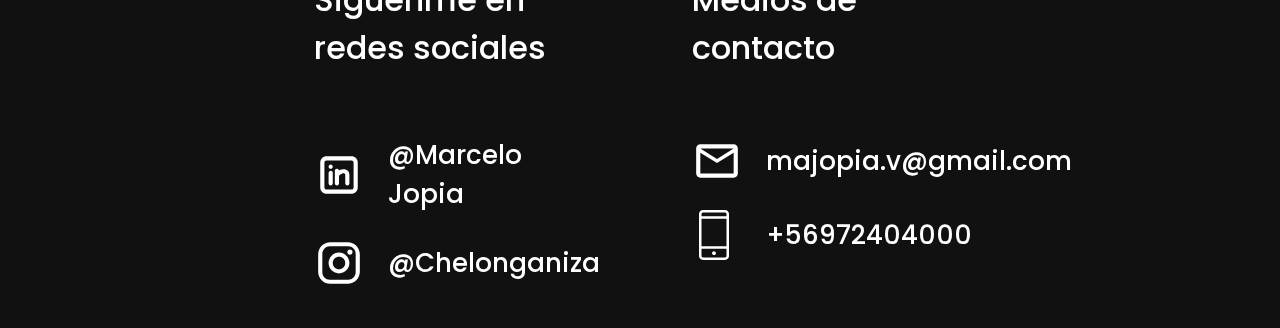
==== commit 5504653c: "VersionExamen1" ====
--- a/pages/proyectos.html
+++ b/pages/proyectos.html
@@ -122,88 +122,112 @@
                 <h1>Proyectos</h1>
             </div>
             <div class="projectsLayout">
-
-                    <!-- Cada cardProyecto debe tener su contenido modal asociado -->
-                    <div class="cardProyecto" style="background: url(../images/ImgProyectos/FotomontajeQuilpue\ \(1\).png) lightgray 50% / cover no-repeat;" data-target="proyecto1">
-                        <div class="cardProyectoFondoTitulo">
-                            <p class="cardProyectoTitulo">Area Sendero Quilpue</p>
-                        </div>
-                    </div>
-                    <!-- Añadir más proyectos similares -->
-                
-                <!-- Contenido modal oculto para cada proyecto -->
-                <div class="lightbox-modal" id="proyecto1">
+                <div class="cardProyecto" 
+                data-title="Area Sendero Quilpue" 
+                data-date="Dic 2023" 
+                data-description="Proyecto realizado en 4to año de Diseño en la Universidad Diego Portales el cual trató de un área de reposo y aula abierta diseñada para la reserva natural san jorge en Quilpué para el sendero de menor exigencia donde el sector a intervenir se encontraba al borde de una pequeña quebrada del lugar." 
+                style="background: url(../images/ImgProyectos/FotomontajeQuilpue1.png) lightgray 50% / cover no-repeat;">
+                    <div class="cardProyectoFondoTitulo">
+                        <p class="cardProyectoTitulo">Area Sendero Quilpue</p>
+                    </div>
+                </div>
+                <div class="cardProyecto" 
+                data-title="Blog Agencia Land" 
+                data-date="Nov 2023" 
+                data-description="Proyecto realizado como practicante de diseño para Agencia Land donde la solicitud fue diseñar un sitio web donde poder publicar noticias y novedades sobre la agencia con el objetivo de llegar a un mayor público." 
+                style="background: url(../images/ImgProyectos/LAND-SINGLE.png) lightgray 50% / cover no-repeat;">
+                    <div class="cardProyectoFondoTitulo">
+                        <p class="cardProyectoTitulo">Blog Agencia Land</p>
+                    </div>
+                </div>
+                <div class="cardProyecto"
+                    data-title="Grounding Cave"
+                    data-date="Jun 2023"
+                    data-description="Grounding Cave fue un proyecto realizado en Taller de diseño en 4to año junto a Carlos Amenabar donde nuestro objetivo era crear un elemento que ayudara a la realización del grounding o contacto a tierra para mejorar la carga electrica de las personas y asi mismo su salud. Para ello realizamos este elemento modular que posicionandose entre si creaba una cueva en la que los niños pudiesen meterse o escalarla y hacerlos tener contacto directo con el material el cual es buen conductor de electrones facilitando asi la actividad del grounding en niños."
+                    style="background: url(../images/ImgProyectos/grounding-cave.png) lightgray 50% / cover no-repeat;">
+                    <div class="cardProyectoFondoTitulo">
+                        <p class="cardProyectoTitulo">Grounding Cave</p>
+                    </div>
+                </div>
+                <div class="cardProyecto" 
+                    data-title="WikiBarrio - APP" 
+                    data-date="Dic 2022" 
+                    data-description="WikiBarrio fue una plataforma/prototipo creada en grupo por alumnos de Diseño de 3er año estudiando Diseño UX/UI con el objetivo de realizar un sistema donde dentro del vecindario poder dar a conocer sobre productos que uno regalara, vendiera, o buscara y asi tener apoyo en comunidad para satisfacer necesidades." 
+                    style="background: url(../images/ImgProyectos/wikibarrio-logo.png) lightgray 50% / cover no-repeat;">
+                    <div class="cardProyectoFondoTitulo">
+                        <p class="cardProyectoTitulo">WikiBarrio - APP</p>
+                    </div>
+                </div>
+                <div class="cardProyecto" 
+                    data-title="Fabricación Skate" 
+                    data-date="Dic 2021" 
+                    data-description='En 2do Año de Diseño junto a mi compañero Carlos Amenabar realizamos una investigación sobre como se fabrican los Skates en un ramo que consistia en aprender sobre procesos de fabricación y producción de objetos' 
+                    style="background: url(../images/ImgProyectos/industrial-7-1-skate-expo.jpg) lightgray 50% / cover no-repeat;">
+                    <div class="cardProyectoFondoTitulo">
+                        <p class="cardProyectoTitulo">Fabricación Skate</p>
+                    </div>
+                </div>
+                <div class="cardProyecto" 
+                    data-title="Logo Cerati" 
+                    data-date="Oct 2023" 
+                    data-description="Trabajo Universitario que consistio en realizar un logo de prueba con el objetivo de aprender y practicar en la realización de estos. El trabajo fue realizado junto a Francisco Herrera" 
+                    style="background: url(../images/ImgProyectos/gustavo-cerati-logo.jfif) lightgray 50% / cover no-repeat;">
+                    <div class="cardProyectoFondoTitulo">
+                        <p class="cardProyectoTitulo">Logo Cerati</p>
+                    </div>
+                </div>
+                <div class="cardProyecto" 
+                    data-title="Area Recreativa para ParqueMet" 
+                    data-date="Jun 2022" 
+                    data-description="Trabajo Universitario donde se trabajo en junto con el Parque Metropolitano para la realización de un area recreativa para el grupo de vecinos de proyecto winkelhue los cuales limpiaron un sector del cerro que estaba repleto de basura y comenzaron a utilizarlo para actividades entre vecinos." 
+                    style="background: url(../images/ImgProyectos/industrial-10-1-proyecto-parque-metropolitano-de-santiago.png) lightgray 50% / cover no-repeat;">
+                    <div class="cardProyectoFondoTitulo">
+                        <p class="cardProyectoTitulo">Area Recreativa para ParqueMet</p>
+                    </div>
+                </div>
+                <div class="cardProyecto" 
+                    data-title="Diseño Escenografia" 
+                    data-date="Jun 2023" 
+                    data-description="Render y maqueta realizada para aprender sobre el diseño escenico." 
+                    style="background: url(../images/ImgProyectos/dis-escenico-reyes.jpg) lightgray 50% / cover no-repeat;">
+                    <div class="cardProyectoFondoTitulo">
+                        <p class="cardProyectoTitulo">Diseño Escenografia</p>
+                    </div>
+                </div>
+                <div class="cardProyecto" 
+                    data-title="Animación Digital - Musica" 
+                    data-date="Oct 2022" 
+                    data-description="Primeras pruebas y testeos de uso de after effects para aprender a realizar animaciones digitales." 
+                    style="background: url(../images/ImgProyectos/animacion-zelda.png) lightgray 50% / cover no-repeat;">
+                    <div class="cardProyectoFondoTitulo">
+                        <p class="cardProyectoTitulo">Animación Digital - Musica</p>
+                    </div>
+                </div>
+                <div class="cardProyecto" 
+                    data-title="Modelo 3d - Zorro Minecraft" 
+                    data-date="Ago 2020" 
+                    data-description="Primeros pasos para aprender sobre modelado 3D en Rhino y sobre uso de planimetrias y renders mediante modelado de piezas de lego posteriormente usadas para crear una figura en 3D con ellas" 
+                    style="background: url(../images/ImgProyectos/industrial-4-render-zorro-de-minecraft-en-lego.PNG) lightgray 50% / cover no-repeat;">
+                    <div class="cardProyectoFondoTitulo">
+                        <p class="cardProyectoTitulo">Modelo 3d - Zorro Minecraft</p>
+                    </div>
+                </div>
+                <div class="cardProyecto" 
+                    data-title="Primeros Render" 
+                    data-date="Sep 2021" 
+                    data-description="Primeros intentos de renders con V-ray atraves de Rhino modelando un mini-florero" 
+                    style="background: url(../images/ImgProyectos/industrial-9-florero-impresion-3d.png) lightgray 50% / cover no-repeat;">
+                    <div class="cardProyectoFondoTitulo">
+                        <p class="cardProyectoTitulo">Primeros Render</p>
+                    </div>
+                </div>
+                <div id="lightbox" class="lightbox">
                     <div class="lightbox-content">
-                        <div class="lightbox-slider">
-                            <img src="../images/ImgProyectos/FotomontajeQuilpue (1).png" alt="Area Sendero Quilpue">
-                            <img src="../images/ImgProyectos/FotomontajeQuilpue (2).png" alt="Otra Imagen 1">
-                            <img src="../images/ImgProyectos/FotomontajeQuilpue (3).png" alt="Otra Imagen 2">
-                            <!-- Agrega más imágenes según sea necesario -->
-                        </div>
-                        <h3>Area Sendero Quilpue</h3>
-                        <p>Descripción del proyecto Area Sendero Quilpue.</p>
-                        <!-- Botones de navegación del carrusel -->
-                        <button class="lightbox-prev">Prev</button>
-                        <button class="lightbox-next">Next</button>
-                    </div>
-                </div>
-                
-                <!-- Añadir más modales según los proyectos -->
-
-
-                <div href="" class="cardProyecto" style="background: url(../images/ImgProyectos/FotomontajeQuilpue\ \(1\).png) lightgray 50% / cover no-repeat;">
-                    <div class="cardProyectoFondoTitulo">
-                        <p class="cardProyectoTitulo">Area Sendero Quilpue</p>
-                    </div>
-                </div>
-                <div href="" class="cardProyecto" style="background: url(../images/ImgProyectos/LAND-SINGLE.png) lightgray 50% / cover no-repeat;">
-                    <div class="cardProyectoFondoTitulo">
-                        <p class="cardProyectoTitulo">Blog Agencia Land</p>
-                    </div>
-                </div>
-                <div href="" class="cardProyecto" style="background: url(../images/ImgProyectos/grounding-cave.png) lightgray 50% / cover no-repeat;">
-                    <div class="cardProyectoFondoTitulo">
-                        <p class="cardProyectoTitulo">Grounding Cave</p>
-                    </div>
-                </div>
-                <div href="" class="cardProyecto" style="background: url(../images/ImgProyectos/wikibarrio-logo.png) lightgray 50% / cover no-repeat;">
-                    <div class="cardProyectoFondoTitulo">
-                        <p class="cardProyectoTitulo">WikiBarrio - APP</p>
-                    </div>
-                </div>
-                <div href="" class="cardProyecto" style="background: url(../images/ImgProyectos/industrial-7-1-skate-expo.jpg) lightgray 50% / cover no-repeat;">
-                    <div class="cardProyectoFondoTitulo">
-                        <p class="cardProyectoTitulo">Fabricación Skate</p>
-                    </div>
-                </div>
-                <div href="" class="cardProyecto" style="background: url(../images/ImgProyectos/gustavo-cerati-logo.jfif) lightgray 50% / cover no-repeat;">
-                    <div class="cardProyectoFondoTitulo">
-                        <p class="cardProyectoTitulo">Logo Cerati</p>
-                    </div>
-                </div>
-                <div href="" class="cardProyecto" style="background: url(../images/ImgProyectos/industrial-10-1-proyecto-parque-metropolitano-de-santiago.png) lightgray 50% / cover no-repeat;">
-                    <div class="cardProyectoFondoTitulo">
-                        <p class="cardProyectoTitulo">Area Recreativa para ParqueMet</p>
-                    </div>
-                </div>
-                <div href="" class="cardProyecto" style="background: url(../images/ImgProyectos/dis-escenico-reyes.jpg) lightgray 50% / cover no-repeat;">
-                    <div class="cardProyectoFondoTitulo">
-                        <p class="cardProyectoTitulo">Diseño Escenografia</p>
-                    </div>
-                </div>
-                <div href="" class="cardProyecto" style="background: url(../images/ImgProyectos/animacion-zelda.png) lightgray 50% / cover no-repeat;">
-                    <div class="cardProyectoFondoTitulo">
-                        <p class="cardProyectoTitulo">Animación Digital - Musica</p>
-                    </div>
-                </div>
-                <div href="" class="cardProyecto" style="background: url(../images/ImgProyectos/industrial-4-render-zorro-de-minecraft-en-lego.PNG) lightgray 50% / cover no-repeat;">
-                    <div class="cardProyectoFondoTitulo">
-                        <p class="cardProyectoTitulo">Modelo 3d - Zorro Minecraft</p>
-                    </div>
-                </div>
-                <div href="" class="cardProyecto" style="background: url(../images/ImgProyectos/industrial-9-florero-impresion-3d.png) lightgray 50% / cover no-repeat;">
-                    <div class="cardProyectoFondoTitulo">
-                        <p class="cardProyectoTitulo">Primeros Render</p>
+                        <span class="close">&times;</span>
+                        <div id="lightbox-image" class="lightbox-image"></div>
+                        <h2 id="lightbox-title"></h2>
+                        <p id="lightbox-description"></p>
+                        <p id="lightbox-date" style="font-size: 12px; font-weight: 200; text-align:end ;"></p>
                     </div>
                 </div>
             </div>
--- a/style.css
+++ b/style.css
@@ -52,10 +52,6 @@
     margin: 0px 34px 112px 176px;
 }
 /* NAVBAR */
-header{
-    z-index: 99999;
-}
-
 .navbar-desktop{
     position: fixed;
     display: inline-flex;
@@ -313,6 +309,7 @@
     align-self: stretch;
 }
 .parrafoSobreMi{
+    position: center;
     display: flex;
     justify-content: center;
     align-items: center;
@@ -475,6 +472,59 @@
     font-weight: 500;
     line-height: normal;
 }
+/* Lightbox Styles */
+.lightbox {
+    display: none;
+    position: fixed;
+    z-index: 1000;
+    left: 0;
+    top: 0;
+    width: 100%;
+    height: 100%;
+    overflow: auto;
+    backdrop-filter: blur(6px);
+    background-color: rgba(0, 0, 0, 0.8);
+}
+
+.lightbox-content {
+    position: relative;
+    margin: auto;
+    margin-top: 50px;
+    padding: 0px 0px 16px 0px;
+    width: 100%;
+    max-width: 700px;
+    background-color: #0c0c0c;
+    border-radius: 16px;
+    text-align: start;
+}
+
+.lightbox-image {
+    width: 100%;
+    height: 360px;
+    background-size: cover;
+    background-position: center;
+    margin-bottom: 20px;
+    border-radius: 16px 16px 0px 0px;
+}
+
+.lightbox-content h2 {
+    padding: 8px 16px 8px 16px;
+}
+
+.lightbox-content p {
+    padding: 8px 16px 8px 16px;
+}
+
+.lightbox .close {
+    position: absolute;
+    top: 10px;
+    right: 20px;
+    color: #ffffff;
+    font-size: 30px;
+    font-weight: bold;
+    cursor: pointer;
+    filter: drop-shadow(0 0 0.2rem #000000);
+}
 /* FOOTER */
 .footerLayout{
     display: flex;
@@ -532,95 +582,6 @@
     font-weight: 500;
     color: white;
 }
-/* Lightbox */
-.lightbox-modal {
-    display: none;
-    position: fixed;
-    top: 0;
-    left: 0;
-    width: 100%;
-    height: 100%;
-    background-color: rgba(0, 0, 0, 0.7);
-    z-index: 9999;
-    overflow: auto;
-    backdrop-filter: blur(5px);
-}
-
-.lightbox-content {
-    background-color: #1b1b1b;
-    margin: 10% auto;
-    border: none;
-    width: 80%;
-    max-width: 600px;
-    position: relative;
-    border-radius: 8px;
-    filter: drop-shadow(0 0 1rem rgba(255, 255, 255, 0.3));
-}
-
-.lightbox-content img {
-    width: 100%;
-    height: auto;
-    max-height: 70vh; /* Ajusta según sea necesario */
-    border-radius: 8px 8px 0px 0px;
-}
-
-.lightbox-content p{
-    padding: 20px;
-}
-.lightbox-content h3{
-    padding: 20px 20px 0px 20px;
-}
-
-.lightbox-close {
-    color: #aaa;
-    float: right;
-    font-size: 28px;
-    font-weight: bold;
-    cursor: pointer;
-}
-
-.lightbox-content {
-    /* Estilos anteriores... */
-    position: relative;
-    text-align: center; /* Centrar imágenes y botones */
-}
-
-.lightbox-slider {
-    display: flex;
-    overflow-x: hidden; /* Ocultar desbordamiento horizontal */
-    align-items: center;
-    justify-content: center;
-    width: 100%;
-    height: auto;
-    margin-bottom: 10px; /* Espacio entre imágenes y descripción */
-}
-
-.lightbox-slider img {
-    max-width: 100%;
-    max-height: 70vh; /* Ajusta según sea necesario */
-    transition: transform 0.3s ease; /* Transición suave para el carrusel */
-}
-
-.lightbox-prev, .lightbox-next {
-    position: absolute;
-    top: 50%;
-    transform: translateY(-50%);
-    background: none;
-    border: none;
-    color: white;
-    font-size: 24px;
-    cursor: pointer;
-    z-index: 10;
-}
-
-.lightbox-prev {
-    left: 10px;
-}
-
-.lightbox-next {
-    right: 10px;
-}
-
 @media (min-width: 769px) {
     .navbarDesktopShow{
         display: block !important;
